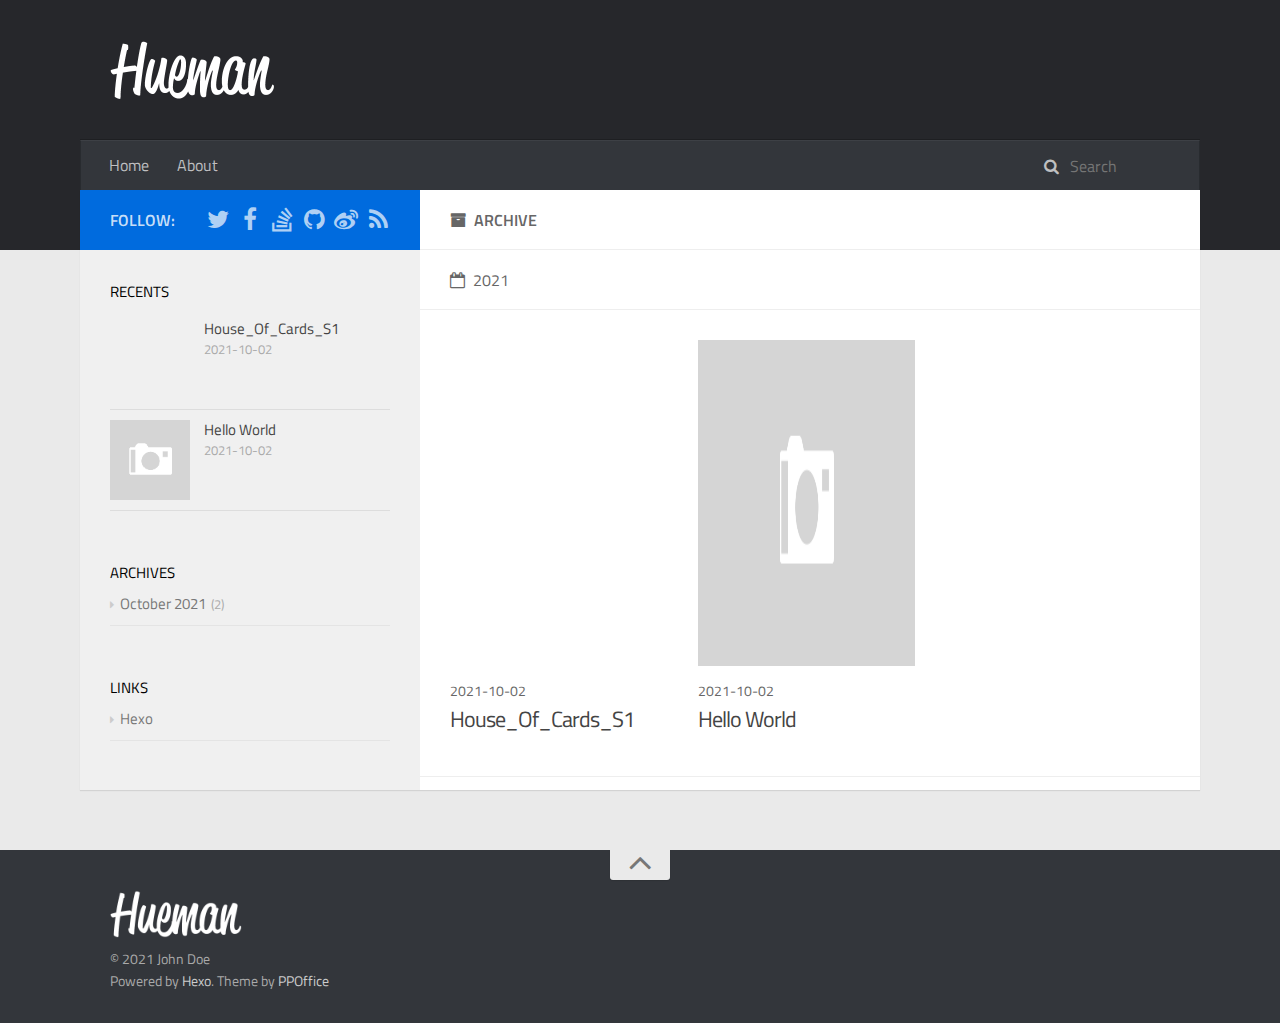
==== archives/index.html @ f4300a22 "Site updated: 2021-10-02 17:39:17" ====
<!DOCTYPE html>
<html>
<head>
    <meta charset="utf-8" />

    

    
    <title>Archive | Hexo</title>
    
    <meta name="viewport" content="width=device-width, initial-scale=1, maximum-scale=1">
    
    <meta property="og:type" content="website">
<meta property="og:title" content="Hexo">
<meta property="og:url" content="http://example.com/archives/index.html">
<meta property="og:site_name" content="Hexo">
<meta property="og:locale" content="en_US">
<meta property="article:author" content="John Doe">
<meta name="twitter:card" content="summary">
    

    
        <link rel="alternate" href="/" title="Hexo" type="application/atom+xml" />
    

    

    
<link rel="stylesheet" href="/libs/font-awesome/css/font-awesome.min.css">

    
<link rel="stylesheet" href="/libs/titillium-web/styles.css">

    
<link rel="stylesheet" href="/libs/source-code-pro/styles.css">


    
<link rel="stylesheet" href="/css/style.css">


    
<script src="/libs/jquery/3.5.0/jquery.min.js"></script>

    
    
        
<link rel="stylesheet" href="/libs/lightgallery/css/lightgallery.min.css">

    
    
        
<link rel="stylesheet" href="/libs/justified-gallery/justifiedGallery.min.css">

    
    
    
    


<meta name="generator" content="Hexo 5.4.0"></head>

<body>
    <div id="wrap">
        <header id="header">
    <div id="header-outer" class="outer">
        <div class="container">
            <div class="container-inner">
                <div id="header-title">
                    <h1 class="logo-wrap">
                        <a href="/" class="logo"></a>
                    </h1>
                    
                </div>
                <div id="header-inner" class="nav-container">
                    <a id="main-nav-toggle" class="nav-icon fa fa-bars"></a>
                    <div class="nav-container-inner">
                        <ul id="main-nav">
                            
                                <li class="main-nav-list-item" >
                                    <a class="main-nav-list-link" href="/">Home</a>
                                </li>
                            
                                    
                                
                                <li class="main-nav-list-item" >
                                    <a class="main-nav-list-link" href="/about/index.html">About</a>
                                </li>
                            
                        </ul>
                        <nav id="sub-nav">
                            <div id="search-form-wrap">

    <form class="search-form">
        <input type="text" class="ins-search-input search-form-input" placeholder="Search" />
        <button type="submit" class="search-form-submit"></button>
    </form>
    <div class="ins-search">
    <div class="ins-search-mask"></div>
    <div class="ins-search-container">
        <div class="ins-input-wrapper">
            <input type="text" class="ins-search-input" placeholder="Type something..." />
            <span class="ins-close ins-selectable"><i class="fa fa-times-circle"></i></span>
        </div>
        <div class="ins-section-wrapper">
            <div class="ins-section-container"></div>
        </div>
    </div>
</div>
<script>
(function (window) {
    var INSIGHT_CONFIG = {
        TRANSLATION: {
            POSTS: 'Posts',
            PAGES: 'Pages',
            CATEGORIES: 'Categories',
            TAGS: 'Tags',
            UNTITLED: '(Untitled)',
        },
        ROOT_URL: '/',
        CONTENT_URL: '/content.json',
    };
    window.INSIGHT_CONFIG = INSIGHT_CONFIG;
})(window);
</script>

<script src="/js/insight.js"></script>


</div>
                        </nav>
                    </div>
                </div>
            </div>
        </div>
    </div>
</header>

        <div class="container">
            <div class="main-body container-inner">
                <div class="main-body-inner">
                    <section id="main">
                        <div class="main-body-header">
    <h1 class="header">
    
    <i class="icon fa fa-archive"></i>Archive
    </h1>
</div>

                        <div class="main-body-content">
                            

    
    
        
        
        <section class="archives-wrap">
            <div class="archive-year-wrap">
                <a href="/archives/2021" class="archive-year"><i class="icon fa fa-calendar-o"></i>2021</a>
            </div>
            <div class="archives">
    
    
    
        <div class="article-row">
    
        <article class="article article-summary">
    <div class="article-summary-inner">
        
        <a href="/2021/10/02/House-Of-Cards-S1/" class="thumbnail">
    
    
        <span style="background-image:url(/.com//10/02/House-Of-Cards-S1/cover.jpg)" alt="House_Of_Cards_S1" class="thumbnail-image"></span>
    
    
        
<span class="comment-counter">
    <i class="fa fa-comments-o"></i>
    
        <span class="disqus-comment-count" data-disqus-identifier="" data-disqus-url="http://example.com/2021/10/02/House-Of-Cards-S1/">0</span>
    
</span>


    
</a>

        
        <div class="article-meta">
            <div class="category">
            
            </div>
            <div class="date"><time datetime="2021-10-02T09:18:54.000Z" itemprop="datePublished">2021-10-02</time></div>
        </div>
        
    
        <h1 class="article-title" itemprop="name">
        <a href="/2021/10/02/House-Of-Cards-S1/">House_Of_Cards_S1</a>
        </h1>
    

        <p class="article-excerpt">
            纸牌屋 第一季

中文名：纸牌屋 第一季英文名：House of Cards Season 1年份：2013国家：美国
豆瓣链接：纸牌屋 第一季 House of Cards Season 1
详细信息导演: 大卫·芬奇 / 詹姆斯·弗雷 / 卡尔·弗兰克林 / 乔·舒马赫 / 艾伦·考特勒 / 查尔斯·麦克道格编剧: 鲍尔·威利蒙 / 基斯·哈夫 / 里克·克利夫兰 / 莎拉·特丽姆 / 萨姆·
        </p>
    </div>
</article>
    

    
    
    
    
        <article class="article article-summary">
    <div class="article-summary-inner">
        
        <a href="/2021/10/02/hello-world/" class="thumbnail">
    
    
        <span class="thumbnail-image thumbnail-none"></span>
    
    
        
<span class="comment-counter">
    <i class="fa fa-comments-o"></i>
    
        <span class="disqus-comment-count" data-disqus-identifier="" data-disqus-url="http://example.com/2021/10/02/hello-world/">0</span>
    
</span>


    
</a>

        
        <div class="article-meta">
            <div class="category">
            
            </div>
            <div class="date"><time datetime="2021-10-02T08:11:51.813Z" itemprop="datePublished">2021-10-02</time></div>
        </div>
        
    
        <h1 class="article-title" itemprop="name">
        <a href="/2021/10/02/hello-world/">Hello World</a>
        </h1>
    

        <p class="article-excerpt">
            Welcome to Hexo! This is your very first post. Check documentation for more info. If you get any problems when using Hexo, you can find the answer in troubleshooting or you can ask me on GitHub.
Quick
        </p>
    </div>
</article>
    
        </div>
    


    </div></section>



                        </div>
                    </section>
                    <aside id="sidebar">
    <a class="sidebar-toggle" title="Expand Sidebar"><i class="toggle icon"></i></a>
    <div class="sidebar-top">
        <p>follow:</p>
        <ul class="social-links">
            
                
                <li>
                    <a class="social-tooltip" title="twitter" href="/" target="_blank" rel="noopener">
                        <i class="icon fa fa-twitter"></i>
                    </a>
                </li>
                
            
                
                <li>
                    <a class="social-tooltip" title="facebook" href="/" target="_blank" rel="noopener">
                        <i class="icon fa fa-facebook"></i>
                    </a>
                </li>
                
            
                
                <li>
                    <a class="social-tooltip" title="stack-overflow" href="/" target="_blank" rel="noopener">
                        <i class="icon fa fa-stack-overflow"></i>
                    </a>
                </li>
                
            
                
                <li>
                    <a class="social-tooltip" title="github" href="https://github.com/ppoffice/hexo-theme-hueman" target="_blank" rel="noopener">
                        <i class="icon fa fa-github"></i>
                    </a>
                </li>
                
            
                
                <li>
                    <a class="social-tooltip" title="weibo" href="/" target="_blank" rel="noopener">
                        <i class="icon fa fa-weibo"></i>
                    </a>
                </li>
                
            
                
                <li>
                    <a class="social-tooltip" title="rss" href="/" target="_blank" rel="noopener">
                        <i class="icon fa fa-rss"></i>
                    </a>
                </li>
                
            
        </ul>
    </div>
    
    <div class="widgets-container">
        
            
                

            
                
    <div class="widget-wrap">
        <h3 class="widget-title">recents</h3>
        <div class="widget">
            <ul id="recent-post" class="">
                
                    <li>
                        
                        <div class="item-thumbnail">
                            <a href="/2021/10/02/House-Of-Cards-S1/" class="thumbnail">
    
    
        <span style="background-image:url(/.com//10/02/House-Of-Cards-S1/cover.jpg)" alt="House_Of_Cards_S1" class="thumbnail-image"></span>
    
    
</a>

                        </div>
                        
                        <div class="item-inner">
                            <p class="item-category"></p>
                            <p class="item-title"><a href="/2021/10/02/House-Of-Cards-S1/" class="title">House_Of_Cards_S1</a></p>
                            <p class="item-date"><time datetime="2021-10-02T09:18:54.000Z" itemprop="datePublished">2021-10-02</time></p>
                        </div>
                    </li>
                
                    <li>
                        
                        <div class="item-thumbnail">
                            <a href="/2021/10/02/hello-world/" class="thumbnail">
    
    
        <span class="thumbnail-image thumbnail-none"></span>
    
    
</a>

                        </div>
                        
                        <div class="item-inner">
                            <p class="item-category"></p>
                            <p class="item-title"><a href="/2021/10/02/hello-world/" class="title">Hello World</a></p>
                            <p class="item-date"><time datetime="2021-10-02T08:11:51.813Z" itemprop="datePublished">2021-10-02</time></p>
                        </div>
                    </li>
                
            </ul>
        </div>
    </div>

            
                

            
                
    <div class="widget-wrap widget-list">
        <h3 class="widget-title">archives</h3>
        <div class="widget">
            <ul class="archive-list"><li class="archive-list-item"><a class="archive-list-link" href="/archives/2021/10/">October 2021</a><span class="archive-list-count">2</span></li></ul>
        </div>
    </div>


            
                

            
                

            
                
    <div class="widget-wrap widget-list">
        <h3 class="widget-title">links</h3>
        <div class="widget">
            <ul>
                
                    <li>
                        <a target="_blank" rel="noopener" href="http://hexo.io">Hexo</a>
                    </li>
                
            </ul>
        </div>
    </div>


            
        
    </div>
</aside>

                </div>
            </div>
        </div>
        <footer id="footer">
    <div class="container">
        <div class="container-inner">
            <a id="back-to-top" href="javascript:;"><i class="icon fa fa-angle-up"></i></a>
            <div class="credit">
                <h1 class="logo-wrap">
                    <a href="/" class="logo"></a>
                </h1>
                <p>&copy; 2021 John Doe</p>
                
                <p>Powered by <a href="https://hexo.io/" target="_blank">Hexo</a>. Theme by <a href="https://github.com/ppoffice" target="_blank">PPOffice</a></p>
                
            </div>
            <div class="footer-plugins">
              
    


            </div>
        </div>
    </div>
</footer>

    </div>
    
    
    <script>
    var disqus_shortname = 'hexo-theme-hueman';
    
    
    (function() {
    var dsq = document.createElement('script');
    dsq.type = 'text/javascript';
    dsq.async = true;
    dsq.src = '//' + disqus_shortname + '.disqus.com/count.js';
    (document.getElementsByTagName('head')[0] || document.getElementsByTagName('body')[0]).appendChild(dsq);
    })();
    </script>





    
        
<script src="/libs/lightgallery/js/lightgallery.min.js"></script>

        
<script src="/libs/lightgallery/js/lg-thumbnail.min.js"></script>

        
<script src="/libs/lightgallery/js/lg-pager.min.js"></script>

        
<script src="/libs/lightgallery/js/lg-autoplay.min.js"></script>

        
<script src="/libs/lightgallery/js/lg-fullscreen.min.js"></script>

        
<script src="/libs/lightgallery/js/lg-zoom.min.js"></script>

        
<script src="/libs/lightgallery/js/lg-hash.min.js"></script>

        
<script src="/libs/lightgallery/js/lg-share.min.js"></script>

        
<script src="/libs/lightgallery/js/lg-video.min.js"></script>

    
    
        
<script src="/libs/justified-gallery/jquery.justifiedGallery.min.js"></script>

    
    

    
    
    



<!-- Custom Scripts -->

<script src="/js/main.js"></script>


</body>
</html>
---- libs/titillium-web/styles.css ----
/* latin-ext */
@font-face {
  font-family: 'Titillium Web';
  font-style: normal;
  font-weight: 300;
  src: local('Titillium WebLight'), local('TitilliumWeb-Light'), url(fonts/anMUvcNT0H1YN4FII8wpr9INifKjd1RJ3NxxEi9Cy2w.woff2) format('woff2');
  unicode-range: U+0100-024F, U+1E00-1EFF, U+20A0-20AB, U+20AD-20CF, U+2C60-2C7F, U+A720-A7FF;
}
/* latin */
@font-face {
  font-family: 'Titillium Web';
  font-style: normal;
  font-weight: 300;
  src: local('Titillium WebLight'), local('TitilliumWeb-Light'), url(fonts/anMUvcNT0H1YN4FII8wpr4-67659ICLY8bMrYhtePPA.woff2) format('woff2');
  unicode-range: U+0000-00FF, U+0131, U+0152-0153, U+02C6, U+02DA, U+02DC, U+2000-206F, U+2074, U+20AC, U+2212, U+2215, U+E0FF, U+EFFD, U+F000;
}
/* latin-ext */
@font-face {
  font-family: 'Titillium Web';
  font-style: normal;
  font-weight: 400;
  src: local('Titillium Web'), local('TitilliumWeb-Regular'), url(fonts/7XUFZ5tgS-tD6QamInJTcSo_WB_cotcEMUw1LsIE8mM.woff2) format('woff2');
  unicode-range: U+0100-024F, U+1E00-1EFF, U+20A0-20AB, U+20AD-20CF, U+2C60-2C7F, U+A720-A7FF;
}
/* latin */
@font-face {
  font-family: 'Titillium Web';
  font-style: normal;
  font-weight: 400;
  src: local('Titillium Web'), local('TitilliumWeb-Regular'), url(fonts/7XUFZ5tgS-tD6QamInJTcZSnX671uNZIV63UdXh3Mg0.woff2) format('woff2');
  unicode-range: U+0000-00FF, U+0131, U+0152-0153, U+02C6, U+02DA, U+02DC, U+2000-206F, U+2074, U+20AC, U+2212, U+2215, U+E0FF, U+EFFD, U+F000;
}
/* latin-ext */
@font-face {
  font-family: 'Titillium Web';
  font-style: normal;
  font-weight: 600;
  src: local('Titillium WebSemiBold'), local('TitilliumWeb-SemiBold'), url(fonts/anMUvcNT0H1YN4FII8wpr_SNRT0fZ5CX-AqRkMYgJJo.woff2) format('woff2');
  unicode-range: U+0100-024F, U+1E00-1EFF, U+20A0-20AB, U+20AD-20CF, U+2C60-2C7F, U+A720-A7FF;
}
/* latin */
@font-face {
  font-family: 'Titillium Web';
  font-style: normal;
  font-weight: 600;
  src: local('Titillium WebSemiBold'), local('TitilliumWeb-SemiBold'), url(fonts/anMUvcNT0H1YN4FII8wpr46gJz9aNFrmnwBdd69aqzY.woff2) format('woff2');
  unicode-range: U+0000-00FF, U+0131, U+0152-0153, U+02C6, U+02DA, U+02DC, U+2000-206F, U+2074, U+20AC, U+2212, U+2215, U+E0FF, U+EFFD, U+F000;
}
---- libs/source-code-pro/styles.css ----
/* latin-ext */
@font-face {
  font-family: 'Source Code Pro';
  font-style: normal;
  font-weight: 400;
  src: local('Source Code Pro'), local('SourceCodePro-Regular'), url(fonts/mrl8jkM18OlOQN8JLgasDy2Q8seG17bfDXYR_jUsrzg.woff2) format('woff2');
  unicode-range: U+0100-024F, U+1E00-1EFF, U+20A0-20AB, U+20AD-20CF, U+2C60-2C7F, U+A720-A7FF;
}
/* latin */
@font-face {
  font-family: 'Source Code Pro';
  font-style: normal;
  font-weight: 400;
  src: local('Source Code Pro'), local('SourceCodePro-Regular'), url(fonts/mrl8jkM18OlOQN8JLgasD9V_2ngZ8dMf8fLgjYEouxg.woff2) format('woff2');
  unicode-range: U+0000-00FF, U+0131, U+0152-0153, U+02C6, U+02DA, U+02DC, U+2000-206F, U+2074, U+20AC, U+2212, U+2215, U+E0FF, U+EFFD, U+F000;
}
---- css/style.css ----
#main .main-body-header em,
#main .main-body-header a,
.article-meta,
.archive-year {
  text-transform: uppercase;
  color: #666;
  line-height: 1em;
  text-shadow: 0 1px #fff;
}
#main .main-body-header em,
#main .main-body-header a,
.article-meta,
.archive-year,
#main .main-body-header em a,
#main .main-body-header a a,
.article-meta a,
.archive-year a {
  text-decoration: none;
}
.widget h1,
.article-entry h1 {
  font-size: 2em;
}
.widget h2,
.article-entry h2 {
  font-size: 1.5em;
}
.widget h3,
.article-entry h3 {
  font-size: 1.3em;
}
.widget h4,
.article-entry h4 {
  font-size: 1.2em;
}
.widget h5,
.article-entry h5 {
  font-size: 1em;
}
.widget h6,
.article-entry h6 {
  font-size: 1em;
  color: #aaa;
}
.widget hr,
.article-entry hr {
  border: 1px dashed #ddd;
}
.widget strong,
.article-entry strong {
  font-weight: bold;
}
.widget em,
.article-entry em,
.widget cite,
.article-entry cite {
  font-style: italic;
}
.widget sup,
.article-entry sup,
.widget sub,
.article-entry sub {
  font-size: 0.75em;
  line-height: 0;
  position: relative;
  vertical-align: baseline;
}
.widget sup,
.article-entry sup {
  top: -0.5em;
}
.widget sub,
.article-entry sub {
  bottom: -0.2em;
}
.widget small,
.article-entry small {
  font-size: 0.85em;
}
.widget acronym,
.article-entry acronym,
.widget abbr,
.article-entry abbr {
  border-bottom: 1px dotted;
}
.widget ul,
.article-entry ul,
.widget ol,
.article-entry ol,
.widget dl,
.article-entry dl {
  line-height: 1.6em;
}
.widget ul ul,
.article-entry ul ul,
.widget ol ul,
.article-entry ol ul,
.widget ul ol,
.article-entry ul ol,
.widget ol ol,
.article-entry ol ol {
  margin-top: 0;
  margin-bottom: 0;
  margin-left: 20px;
}
.widget ul,
.article-entry ul {
  list-style: disc;
  list-style-position: inside;
}
.widget ol,
.article-entry ol {
  list-style: decimal;
  list-style-position: inside;
}
.widget dt,
.article-entry dt {
  font-weight: bold;
  list-style-position: inside;
}
html,
body,
div,
span,
applet,
object,
iframe,
h1,
h2,
h3,
h4,
h5,
h6,
p,
blockquote,
pre,
a,
abbr,
acronym,
address,
big,
cite,
code,
del,
dfn,
em,
img,
ins,
kbd,
q,
s,
samp,
small,
strike,
strong,
sub,
sup,
tt,
var,
dl,
dt,
dd,
ol,
ul,
li,
fieldset,
form,
label,
legend,
table,
caption,
tbody,
tfoot,
thead,
tr,
th,
td {
  margin: 0;
  padding: 0;
  border: 0;
  outline: 0;
  font-weight: inherit;
  font-style: inherit;
  font-family: inherit;
  font-size: 100%;
  vertical-align: baseline;
}
body {
  line-height: 1;
  color: #000;
  background: #fff;
}
ol,
ul {
  list-style: none;
}
table {
  border-collapse: separate;
  border-spacing: 0;
  vertical-align: middle;
}
caption,
th,
td {
  text-align: left;
  font-weight: normal;
  vertical-align: middle;
}
a img {
  border: none;
}
input,
button {
  margin: 0;
  padding: 0;
}
input::-moz-focus-inner,
button::-moz-focus-inner {
  border: 0;
  padding: 0;
}
html,
body,
#container {
  height: 100%;
}
::selection {
  color: #fff;
  background: #006bde;
}
body {
  background: #eaeaea;
  font: 14px "Titillium Web", "Helvetica Neue", Helvetica, Arial, "Microsoft Yahei", sans-serif;
  -webkit-text-size-adjust: 100%;
}
code {
  margin: 0 2px;
  color: #e96900;
  padding: 3px 5px;
  font-size: 0.8em;
  border-radius: 2px;
  font-family: "Source Code Pro", Consolas, Monaco, Menlo, Consolas, monospace;
  background-color: #f8f8f8;
}
.container {
  position: relative;
  padding: 0 20px;
}
.container-inner {
  max-width: 1120px;
  min-width: 320px;
  width: 100%;
  margin: 0 auto;
}
.container-inner:before,
.container-inner:after {
  content: "";
  display: table;
}
.container-inner:after {
  clear: both;
}
.left,
.alignleft {
  float: left;
}
.right,
.alignright {
  float: right;
}
.clear {
  clear: both;
}
.logo {
  display: block;
  padding: 10px 0;
  width: 165px;
  height: 60px;
  background-image: url("images/logo-header.png");
  background-position: 0px 10px;
  background-repeat: no-repeat;
  -webkit-background-size: 165px 60px;
  -moz-background-size: 165px 60px;
  background-size: 165px 60px;
}
.main-body {
  margin-top: -60px;
  background-color: #fff;
}
.main-body-inner {
  position: relative;
  -webkit-box-sizing: border-box;
  -moz-box-sizing: border-box;
  box-sizing: border-box;
  -webkit-box-shadow: rgba(0,0,0,0.098) 0px 1px 1px 0px;
  box-shadow: rgba(0,0,0,0.098) 0px 1px 1px 0px;
  padding-left: 340px;
  background: url("images/s-left.png") repeat-y left 0;
}
.main-body-inner:before,
.main-body-inner:after {
  content: "";
  display: table;
}
.main-body-inner:after {
  clear: both;
}
#main {
  float: right;
  width: 100%;
  -webkit-box-sizing: border-box;
  -moz-box-sizing: border-box;
  box-sizing: border-box;
  min-height: 600px;
}
#main .main-body-header {
  background: #fff;
  position: relative;
  padding: 18px 30px 17px;
  border-bottom: 1px solid #eee;
  color: #666;
  font-size: 16px;
  font-weight: 600;
  text-transform: uppercase;
  line-height: 24px;
}
#main .main-body-header .page-title-link,
#main .main-body-header i {
  margin-right: 8px;
}
#main .main-body-header i {
  font-weight: 400;
}
#main .main-body-header em,
#main .main-body-header a {
  color: #aaa;
}
#main .main-body-content:before,
#main .main-body-content:after {
  content: "";
  display: table;
}
#main .main-body-content:after {
  clear: both;
}
#header {
  background: #26272b;
  padding-bottom: 60px;
  position: relative;
}
#header-outer {
  height: 100%;
  position: relative;
}
#header-inner {
  position: relative;
}
#header-title {
  text-align: center;
  padding: 30px 30px;
}
#header-title:before,
#header-title:after {
  content: "";
  display: table;
}
#header-title:after {
  clear: both;
}
#header-title .logo-wrap,
#header-title .subtitle-wrap {
  float: left;
}
#header-title .subtitle-wrap {
  padding: 10px 0px 0px;
  margin-left: 20px;
}
#header-title .subtitle {
  font-size: 16px;
  font-style: italic;
  line-height: 70px;
  color: rgba(255,255,255,0.7);
  text-shadow: 0 1px rgba(0,0,0,0.2);
}
.nav-container .nav-icon,
.nav-container .nav-container-inner #main-nav .main-nav-list-item .main-nav-list-link {
  float: left;
  color: rgba(255,255,255,0.7);
  text-decoration: none;
  text-shadow: 0 1px rgba(0,0,0,0.2);
  display: block;
  padding: 20px 15px;
  -webkit-transition: 0.2s ease-in;
  -moz-transition: 0.2s ease-in;
  -ms-transition: 0.2s ease-in;
  transition: 0.2s ease-in;
}
.nav-container .nav-icon:hover,
.nav-container .nav-container-inner #main-nav .main-nav-list-item .main-nav-list-link:hover {
  color: #fff;
  background: rgba(0,0,0,0.1);
}
.nav-container {
  padding: 0 15px;
  background: #33363b;
  z-index: 1;
  -webkit-box-shadow: inset 0 1px 0 rgba(255,255,255,0.05), 0 -1px 0 rgba(0,0,0,0.2), inset 1px 0 0 rgba(0,0,0,0.2), inset -1px 0 0 rgba(0,0,0,0.2);
  box-shadow: inset 0 1px 0 rgba(255,255,255,0.05), 0 -1px 0 rgba(0,0,0,0.2), inset 1px 0 0 rgba(0,0,0,0.2), inset -1px 0 0 rgba(0,0,0,0.2);
}
.nav-container:before,
.nav-container:after {
  content: "";
  display: table;
}
.nav-container:after {
  clear: both;
}
.nav-container .nav-icon {
  line-height: 20px;
  padding: 15px 14px;
  text-align: center;
  font-size: 14px;
  position: relative;
  cursor: pointer;
}
.nav-container #main-nav-toggle {
  display: none;
  width: 100%;
  text-align: right;
  -webkit-box-sizing: border-box;
  -moz-box-sizing: border-box;
  box-sizing: border-box;
  border-bottom: 1px solid rgba(255,255,255,0.06);
}
.nav-container #main-nav-toggle:before {
  content: "\f0c9";
}
.nav-container .nav-container-inner:before,
.nav-container .nav-container-inner:after {
  content: "";
  display: table;
}
.nav-container .nav-container-inner:after {
  clear: both;
}
.nav-container .nav-container-inner #main-nav {
  float: left;
}
.nav-container .nav-container-inner #main-nav .main-nav-list {
  float: left;
}
.nav-container .nav-container-inner #main-nav .main-nav-list-item {
  position: relative;
  float: left;
}
.nav-container .nav-container-inner #main-nav .main-nav-list-item.top-level-menu > a:after {
  content: "\f0d7" !important;
  float: none;
  margin-left: 6px;
  font-size: 14px;
  line-height: 1.2em;
  opacity: 0.5;
  font-family: FontAwesome;
  display: inline-block;
}
.nav-container .nav-container-inner #main-nav .main-nav-list-item.top-level-menu:hover > a {
  color: #fff;
  background: rgba(0,0,0,0.1);
}
.nav-container .nav-container-inner #main-nav .main-nav-list-item .main-nav-list-link {
  line-height: 20px;
  padding: 15px 14px;
  font-size: 16px;
}
.nav-container .nav-container-inner #main-nav .main-nav-list-item .main-nav-list-link.current {
  color: #fff;
}
.nav-container .nav-container-inner #main-nav .main-nav-list-item .main-nav-list-child {
  top: 100%;
  display: none;
  padding: 10px 0;
  overflow: hidden;
  position: absolute;
  width: 180px;
  background: #33363b url("images/opacity-10.png") repeat;
}
.nav-container .nav-container-inner #main-nav .main-nav-list-item .main-nav-list-child li {
  -webkit-box-shadow: 0 1px 0 rgba(255,255,255,0.06);
  box-shadow: 0 1px 0 rgba(255,255,255,0.06);
}
.nav-container .nav-container-inner #main-nav .main-nav-list-item .main-nav-list-child li:last-child {
  -webkit-box-shadow: none;
  box-shadow: none;
}
.nav-container .nav-container-inner #main-nav .main-nav-list-item .main-nav-list-child li,
.nav-container .nav-container-inner #main-nav .main-nav-list-item .main-nav-list-child li a {
  width: 100%;
  display: block;
  -webkit-box-sizing: border-box;
  -moz-box-sizing: border-box;
  box-sizing: border-box;
}
.nav-container .nav-container-inner #sub-nav {
  float: right;
}
.search-form {
  padding: 14px 15px 16px;
  height: 50px;
  overflow: hidden;
  -webkit-box-sizing: border-box;
  -moz-box-sizing: border-box;
  box-sizing: border-box;
}
.search-form:before {
  content: "\f002";
  margin-right: 8px;
  color: rgba(255,255,255,0.7);
  font: normal normal normal 16px/1 FontAwesome;
}
.search-form-input,
.search-form-input.ins-search-input,
.search-form-input.st-ui-search-input,
.search-form-input.st-default-search-input {
  -webkit-appearance: textarea;
  padding: 0;
  width: 100px;
  height: auto !important;
  border: none !important;
  outline: none !important;
  background: none !important;
  line-height: 1.6em;
  -webkit-transition: 0.2s ease-in;
  -moz-transition: 0.2s ease-in;
  -ms-transition: 0.2s ease-in;
  transition: 0.2s ease-in;
  font: 16px "Titillium Web", "Helvetica Neue", Helvetica, Arial, "Microsoft Yahei", sans-serif;
  color: rgba(255,255,255,0.7);
}
.search-form-input:focus,
.search-form-input.ins-search-input:focus,
.search-form-input.st-ui-search-input:focus,
.search-form-input.st-default-search-input:focus {
  width: 200px;
}
.search-form-input::-webkit-search-results-decoration,
.search-form-input.ins-search-input::-webkit-search-results-decoration,
.search-form-input.st-ui-search-input::-webkit-search-results-decoration,
.search-form-input.st-default-search-input::-webkit-search-results-decoration,
.search-form-input::-webkit-search-cancel-button,
.search-form-input.ins-search-input::-webkit-search-cancel-button,
.search-form-input.st-ui-search-input::-webkit-search-cancel-button,
.search-form-input.st-default-search-input::-webkit-search-cancel-button {
  -webkit-appearance: none;
}
.search-form-submit {
  display: none;
}
#sidebar {
  float: left;
  margin-left: -340px;
  width: 340px;
}
#sidebar .sidebar-toggle {
  display: none;
}
#sidebar .sidebar-top {
  background: #006bde;
  padding: 15px 30px;
}
#sidebar .sidebar-top:before,
#sidebar .sidebar-top:after {
  content: "";
  display: table;
}
#sidebar .sidebar-top:after {
  clear: both;
}
#sidebar .sidebar-top .sidebar-top-inner:before,
#sidebar .sidebar-top .sidebar-top-inner:after {
  content: "";
  display: table;
}
#sidebar .sidebar-top .sidebar-top-inner:after {
  clear: both;
}
#sidebar .sidebar-top p {
  float: left;
  color: rgba(255,255,255,0.8);
  font-size: 16px;
  font-weight: 600;
  text-transform: uppercase;
  line-height: 24px;
  padding: 3px 0;
}
#sidebar .sidebar-top .social-links {
  float: right;
  position: relative;
  padding-top: 2px;
}
#sidebar .sidebar-top .social-links li {
  float: left;
  margin-left: 8px;
}
#sidebar .sidebar-top .social-links li a:hover i:before {
  color: #fff;
}
#sidebar .sidebar-top .social-links .social-tooltip {
  position: relative;
}
#sidebar .sidebar-top .social-links .social-tooltip:hover:after {
  top: -41px;
  background: #fff;
  font-size: 14px;
  color: #666;
  content: attr(title);
  display: block;
  right: 0;
  padding: 5px 15px;
  position: absolute;
  white-space: nowrap;
  border-radius: 3px;
  -webkit-box-shadow: 0 0 2px rgba(0,0,0,0.2);
  box-shadow: 0 0 2px rgba(0,0,0,0.2);
  text-transform: uppercase;
  z-index: 1;
}
#sidebar .sidebar-top .social-links .social-tooltip:hover:before {
  top: -10px;
  right: 8px;
  border: solid;
  border-color: #fff transparent;
  border-width: 5px 5px 0 5px;
  content: "";
  display: block;
  position: absolute;
  z-index: 2;
}
#sidebar .sidebar-top i {
  color: rgba(255,255,255,0.7);
  font-size: 24px;
  width: 24px;
}
#article-nav {
  position: relative;
}
#article-nav:before,
#article-nav:after {
  content: "";
  display: table;
}
#article-nav:after {
  clear: both;
}
.article-nav-link-wrap {
  position: relative;
  margin-top: 0;
  display: block;
  color: #aaa;
  padding: 16px 40px 24px;
  border-bottom: 1px solid #ddd;
  -webkit-transition: 0.2s ease-in;
  -moz-transition: 0.2s ease-in;
  -ms-transition: 0.2s ease-in;
  transition: 0.2s ease-in;
  text-align: center;
  text-decoration: none;
}
.article-nav-link-wrap .icon {
  position: absolute;
  color: #ccc;
  font-size: 18px;
  top: 50%;
  width: 1em;
  margin-top: -10px;
}
.article-nav-link-wrap #icon-chevron-left {
  left: 10px;
}
.article-nav-link-wrap #icon-chevron-right {
  right: 10px;
}
.article-nav-link-wrap:hover {
  background: rgba(0,0,0,0.02);
}
.article-nav-link-wrap:hover .icon {
  color: #006bde;
}
.article-nav-caption {
  display: block;
  font-size: 12px;
  color: #aaa;
  letter-spacing: 0.5px;
  line-height: 24px;
  font-weight: normal;
  text-transform: uppercase;
}
.article-nav-title {
  font-size: 15px;
  color: #666;
}
.widget-wrap {
  padding: 30px 30px 20px;
}
.widget-title {
  font-size: 15px;
  font-weight: 400;
  text-transform: uppercase;
  margin-bottom: 6px;
}
.widget {
  line-height: 1.6em;
  word-wrap: break-word;
  font-size: 0.9em;
  color: #777;
  border-radius: 3px;
}
.widget a {
  text-decoration: none;
  color: #777;
}
.widget a:hover {
  color: #444;
}
.widget ul ul,
.widget ol ul,
.widget dl ul,
.widget ul ol,
.widget ol ol,
.widget dl ol,
.widget ul dl,
.widget ol dl,
.widget dl dl {
  margin-left: 15px;
  list-style: disc;
}
.widget ul,
.widget ol {
  list-style: none;
  margin: 0;
}
.widget ul ul,
.widget ol ul,
.widget ul ol,
.widget ol ol {
  margin: 0 20px;
}
.widget ul ul,
.widget ol ul {
  list-style: disc;
}
.widget ul ol,
.widget ol ol {
  list-style: decimal;
}
.widget-list ul,
.widget-list ol {
  list-style: none;
}
.widget-list ul li,
.widget-list ol li {
  margin: 10px 0;
  padding-bottom: 10px;
  font-size: 15px;
  border-bottom: 1px solid #e4e4e4;
}
.widget-list ul li:last-child,
.widget-list ol li:last-child {
  margin-bottom: 0px;
}
.widget-list ul li a,
.widget-list ol li a {
  color: #777;
}
.widget-list ul li a:before,
.widget-list ol li a:before {
  color: #ccc;
  content: "\f0da";
  font-size: 12px;
  margin-right: 6px;
  font-family: FontAwesome;
  -webkit-transition: 0.2s ease;
  -moz-transition: 0.2s ease;
  -ms-transition: 0.2s ease;
  transition: 0.2s ease;
}
.widget-list ul li a:hover:before,
.widget-list ol li a:hover:before {
  color: #444;
}
.widget-list ul ul,
.widget-list ol ul,
.widget-list ul ol,
.widget-list ol ol {
  list-style: none;
}
.widget-list ul ul li,
.widget-list ol ul li,
.widget-list ul ol li,
.widget-list ol ol li {
  border: none;
  padding-bottom: 0;
}
.widget-float a {
  font-size: 15px;
}
#recent-post li {
  padding: 10px 0 10px 94px;
  border-bottom: 1px solid #ddd;
}
#recent-post li:before,
#recent-post li:after {
  content: "";
  display: table;
}
#recent-post li:after {
  clear: both;
}
#recent-post.no-thumbnail li {
  padding: 10px 0px;
}
#recent-post li .item-thumbnail {
  opacity: 1;
  margin-left: -94px;
  -webkit-transition: all 0.2s ease;
  -moz-transition: all 0.2s ease;
  -ms-transition: all 0.2s ease;
  transition: all 0.2s ease;
  float: left;
}
#recent-post li .item-thumbnail .thumbnail {
  width: 80px;
  height: 80px;
  display: block;
  position: relative;
  overflow: hidden;
}
#recent-post li .item-thumbnail .thumbnail span {
  width: 100%;
  height: 100%;
  display: block;
}
#recent-post li .item-thumbnail .thumbnail .thumbnail-image {
  position: absolute;
  -webkit-background-size: cover;
  -moz-background-size: cover;
  background-size: cover;
  background-position: center;
}
#recent-post li .item-thumbnail .thumbnail .thumbnail-none {
  background-image: url("images/thumb-default-small.png");
  -webkit-background-size: 100% 100%;
  -moz-background-size: 100% 100%;
  background-size: 100% 100%;
}
#recent-post li .item-inner .item-category {
  font-size: 13px;
  text-transform: uppercase;
}
#recent-post li .item-inner .item-category a {
  color: #006bde;
}
#recent-post li .item-inner .item-category a:hover {
  color: #444;
}
#recent-post li .item-inner .item-category a,
#recent-post li .item-inner .item-category .icon {
  margin-right: 5px;
}
#recent-post li .item-inner .item-title {
  font-size: 15px;
}
#recent-post li .item-inner .item-title a {
  color: #444;
  -webkit-transition: all 0.2s ease;
  -moz-transition: all 0.2s ease;
  -ms-transition: all 0.2s ease;
  transition: all 0.2s ease;
}
#recent-post li .item-inner .item-date {
  color: #aaa;
  font-size: 13px;
  text-transform: uppercase;
}
#recent-post li:hover .item-thumbnail {
  opacity: 0.8;
}
#recent-post li:hover .item-title a {
  color: #006bde;
}
.category-list-count,
.tag-list-count,
.archive-list-count {
  padding-left: 5px;
  color: #aaa;
  font-size: 0.85em;
}
.category-list-count:before,
.tag-list-count:before,
.archive-list-count:before {
  content: "(";
}
.category-list-count:after,
.tag-list-count:after,
.archive-list-count:after {
  content: ")";
}
.tagcloud a {
  margin-right: 5px;
}
.toc-article {
  margin: 0;
  padding: 0;
}
.toc-article .toc {
  padding: 0;
  margin: 10px 0 0;
}
.toc-article .toc .toc-item {
  list-style: none;
}
.article-single {
  padding: 30px 30px 20px;
}
.article-inner {
  overflow: hidden;
}
.article-row {
  width: 100%;
  float: left;
  position: relative;
  padding: 30px 0px 0px 30px;
  border-bottom: 1px solid #eee;
  -webkit-box-sizing: border-box;
  -moz-box-sizing: border-box;
  box-sizing: border-box;
}
.article-row:before,
.article-row:after {
  content: "";
  display: table;
}
.article-row:after {
  clear: both;
}
.article-summary {
  width: 33%;
  float: left;
  margin-bottom: 30px;
}
.article-summary a {
  text-decoration: none;
  color: #006bde;
}
.article-summary .article-summary-inner {
  margin-right: 30px;
}
.article-summary .article-summary-inner .thumbnail {
  height: 0;
  width: 100%;
  display: block;
  overflow: hidden;
  position: relative;
  margin-bottom: 1em;
  padding-bottom: 150%;
}
.article-summary .article-summary-inner .thumbnail .comment-counter {
  right: 0;
  top: 15px;
  color: #fff;
  font-size: 12px;
  padding: 2px 7px;
  line-height: 19px;
  position: absolute;
  display: none;
  background-color: #82b965;
}
.article-summary .article-summary-inner .thumbnail .comment-counter:before {
  top: 3px;
  left: -16px;
  content: '';
  position: absolute;
  display: inline-block;
  border: 9px solid transparent;
  border-right-color: #82b965;
}
.article-summary .article-summary-inner .thumbnail .thumbnail-image {
  display: block;
  position: absolute;
  width: 100%;
  height: 100%;
  opacity: 1;
  -webkit-background-size: cover;
  -moz-background-size: cover;
  background-size: cover;
  background-position: center;
  -webkit-transition: opacity 0.3s ease-in;
  -moz-transition: opacity 0.3s ease-in;
  -ms-transition: opacity 0.3s ease-in;
  transition: opacity 0.3s ease-in;
}
.article-summary .article-summary-inner .thumbnail .thumbnail-none {
  width: 100%;
  height: 100%;
  -webkit-background-size: 100% 100%;
  -moz-background-size: 100% 100%;
  background-size: 100% 100%;
  background-image: url("images/thumb-default.png");
}
.article-summary .article-summary-inner .article-title {
  margin-bottom: 10px;
  font-size: 22px;
  font-weight: 400;
  line-height: 1.5em;
  word-wrap: break-word;
}
.article-summary .article-summary-inner .article-title a {
  -webkit-transition: color 0.3s ease-in;
  -moz-transition: color 0.3s ease-in;
  -ms-transition: color 0.3s ease-in;
  transition: color 0.3s ease-in;
  color: #444;
}
.article-summary .article-summary-inner .article-excerpt {
  position: relative;
  color: #aaa;
  font-size: 16px;
  line-height: 1.6em;
  overflow: hidden;
  height: 6.4em;
  display: none;
}
.article-summary:hover .thumbnail .thumbnail-image {
  opacity: 0.7;
}
.article-summary:hover .article-title a {
  color: #006bde;
}
.article-category {
  float: left;
  line-height: 1em;
  color: #ccc;
  text-shadow: 0 1px #fff;
  margin-left: 8px;
}
.article-category:before {
  content: "\2022";
}
.article-title {
  text-decoration: none;
  font-size: 38px;
  letter-spacing: -1px;
  color: #555;
  line-height: 1.3em;
  -webkit-transition: color 0.2s;
  -moz-transition: color 0.2s;
  -ms-transition: color 0.2s;
  transition: color 0.2s;
  margin-bottom: 10px;
}
a.article-title:hover {
  color: #006bde;
}
.article-meta {
  line-height: 1.6em;
}
.article-meta:before,
.article-meta:after {
  content: "";
  display: table;
}
.article-meta:after {
  clear: both;
}
.article-meta > div {
  float: left;
  margin-right: 10px;
}
.article-meta > div .fa {
  margin-right: 3px;
}
.article-meta a {
  color: #555;
}
.article-meta a:hover {
  color: color-link;
}
.article-meta .category {
  text-transform: uppercase;
}
.article-meta .category a,
.article-meta .category i {
  margin-left: 0;
  margin-right: 6px;
}
.article-summary .article-meta {
  height: 1.6em;
  overflow: hidden;
}
.article-summary .article-meta a {
  color: #006bde;
}
.article-summary .article-meta > div {
  margin-right: 0;
}
.article-tag .tag-link:before {
  content: "#";
}
.article-entry {
  color: #555;
  font-size: 18px;
  font-weight: 300;
  line-height: 1.6em;
}
.article-entry:before,
.article-entry:after {
  content: "";
  display: table;
}
.article-entry:after {
  clear: both;
}
.article-entry p,
.article-entry table {
  margin: 1.6em 0;
}
.article-entry h1,
.article-entry h2,
.article-entry h3,
.article-entry h4,
.article-entry h5,
.article-entry h6 {
  font-weight: 600;
}
.article-entry h1,
.article-entry h2,
.article-entry h3,
.article-entry h4,
.article-entry h5,
.article-entry h6 {
  line-height: 1.3em;
  margin: 1.3em 0;
}
.article-entry a {
  color: #006bde;
  text-decoration: none;
}
.article-entry a:hover {
  text-decoration: underline;
}
.article-entry figcaption a {
  float: right;
}
.article-entry ul,
.article-entry ol,
.article-entry dl {
  margin-top: 1.6em;
  margin-bottom: 1.6em;
  list-style-position: outside;
  padding-left: 1.4em;
}
.article-entry ul p,
.article-entry ol p,
.article-entry dl p {
  margin: 0;
}
.article-entry img,
.article-entry video {
  max-width: 100%;
  height: auto;
  display: block;
  margin: auto;
}
.article-entry iframe {
  border: none;
}
.article-entry table {
  width: 100%;
  border-collapse: collapse;
  border-spacing: 0;
}
.article-entry th {
  font-weight: 600;
  border-bottom: 3px solid #ddd;
  padding-bottom: 0.5em;
}
.article-entry td {
  border-bottom: 1px solid #ddd;
  padding: 10px 0;
}
.article-entry blockquote {
  color: #777;
  quote: none;
  margin: 0 0 20px 0;
  position: relative;
  font-style: italic;
  padding-left: 50px;
}
.article-entry blockquote:before {
  top: 0;
  left: 0;
  color: #ccc;
  font-size: 32px;
  content: "\f10d";
  position: absolute;
  text-align: center;
  font-style: normal;
  font-family: 'FontAwesome';
}
.article-entry blockquote footer {
  font-size: 14px;
  margin: 1.6em 0;
  font-family: "Titillium Web", "Helvetica Neue", Helvetica, Arial, "Microsoft Yahei", sans-serif;
}
.article-entry blockquote footer cite:before {
  content: "—";
  padding: 0 0.5em;
}
.article-entry .pullquote {
  text-align: left;
  width: 45%;
  margin: 0;
}
.article-entry .pullquote.left {
  margin-left: 0.5em;
  margin-right: 1em;
}
.article-entry .pullquote.right {
  margin-right: 0.5em;
  margin-left: 1em;
}
.article-entry .caption {
  color: #aaa;
  display: block;
  font-size: 0.9em;
  margin-top: 0.5em;
  position: relative;
  text-align: center;
}
.article-entry .video-container {
  position: relative;
  padding-top: 56.25%;
  height: 0;
  overflow: hidden;
}
.article-entry .video-container iframe,
.article-entry .video-container object,
.article-entry .video-container embed {
  position: absolute;
  top: 0;
  left: 0;
  width: 100%;
  height: 100%;
  margin-top: 0;
}
.article-more-link a {
  display: inline-block;
  line-height: 1em;
  padding: 6px 15px;
  border-radius: 15px;
  background: #eaeaea;
  color: #aaa;
  text-shadow: 0 1px #fff;
  text-decoration: none;
}
.article-more-link a:hover {
  background: #006bde;
  color: #fff;
  text-decoration: none;
  text-shadow: 0 1px #0056b2;
}
.article-footer {
  font-size: 14px;
  line-height: 1.6em;
  border-top: 1px solid #ddd;
  padding-top: 1.6em;
}
.article-footer:before,
.article-footer:after {
  content: "";
  display: table;
}
.article-footer:after {
  clear: both;
}
.article-footer a {
  color: #aaa;
  text-decoration: none;
}
.article-footer a:hover {
  color: #555;
}
.article-comment-link i,
.article-share-link i {
  padding-right: 8px;
}
.article-comment-link {
  float: right;
}
.article-share-link {
  cursor: pointer;
  float: right;
  margin-left: 20px;
}
.article-share-box {
  position: absolute;
  display: none;
  background: #fff;
  -webkit-box-shadow: 1px 2px 10px rgba(0,0,0,0.2);
  box-shadow: 1px 2px 10px rgba(0,0,0,0.2);
  border-radius: 3px;
  margin-left: -145px;
  overflow: hidden;
  z-index: 1;
}
.article-share-box.on {
  display: block;
}
.article-share-input {
  width: 100%;
  background: none;
  -webkit-box-sizing: border-box;
  -moz-box-sizing: border-box;
  box-sizing: border-box;
  font: 14px "Titillium Web", "Helvetica Neue", Helvetica, Arial, "Microsoft Yahei", sans-serif;
  padding: 0 15px;
  color: #555;
  outline: none;
  border: 1px solid #ddd;
  border-radius: 3px 3px 0 0;
  height: 36px;
  line-height: 36px;
}
.article-share-links {
  background: #eaeaea;
}
.article-share-links:before,
.article-share-links:after {
  content: "";
  display: table;
}
.article-share-links:after {
  clear: both;
}
.article-share-twitter,
.article-share-facebook,
.article-share-pinterest,
.article-share-google {
  width: 50px;
  height: 36px;
  display: block;
  float: left;
  position: relative;
  color: #999;
  text-align: center;
  line-height: 36px;
  text-decoration: none;
}
.article-share-twitter:before,
.article-share-facebook:before,
.article-share-pinterest:before,
.article-share-google:before {
  font-size: 20px;
  font-family: FontAwesome;
}
.article-share-twitter:hover,
.article-share-facebook:hover,
.article-share-pinterest:hover,
.article-share-google:hover {
  color: #fff;
}
.article-share-twitter:before {
  content: "\f099";
}
.article-share-twitter:hover {
  background: #00aced;
  text-shadow: 0 1px #008abe;
}
.article-share-facebook:before {
  content: "\f09a";
}
.article-share-facebook:hover {
  background: #3b5998;
  text-shadow: 0 1px #2f477a;
}
.article-share-pinterest:before {
  content: "\f0d2";
}
.article-share-pinterest:hover {
  background: #cb2027;
  text-shadow: 0 1px #a21a1f;
}
.article-share-google:before {
  content: "\f0d5";
}
.article-share-google:hover {
  background: #dd4b39;
  text-shadow: 0 1px #be3221;
}
.article-gallery {
  background: #000;
  position: relative;
}
.article-gallery-photos {
  position: relative;
  overflow: hidden;
}
.article-gallery-img {
  display: none;
  max-width: 100%;
}
.article-gallery-img:first-child {
  display: block;
}
.article-gallery-img.loaded {
  position: absolute;
  display: block;
}
.article-gallery-img img {
  display: block;
  max-width: 100%;
  margin: 0 auto;
}
.article-gallery {
  overflow: hidden;
  background: #000;
  position: relative;
  text-align: center;
  margin: 1.6em 0;
}
.article-gallery .gallery-item {
  display: none;
  max-width: 100%;
}
.article-gallery .gallery-item:before,
.article-gallery .gallery-item:after {
  top: 50%;
  width: 40px;
  height: 36px;
  font-size: 36px;
  line-height: 36px;
  margin-top: -18px;
  position: absolute;
  font-family: FontAwesome;
  color: rgba(255,255,255,0.5);
}
.article-gallery .gallery-item:hover:before,
.article-gallery .gallery-item:hover:after {
  color: rgba(255,255,255,0.8);
}
.article-gallery .gallery-item:before {
  left: 0;
  content: "\f104";
}
.article-gallery .gallery-item:after {
  right: 0;
  content: "\f105";
}
.article-gallery .gallery-item:first-child {
  display: block;
}
.article-gallery .gallery-item img {
  display: block;
  max-width: 100%;
  margin: 0 auto;
}
.article.rtl .article-title,
.article.rtl .article-excerpt,
.article.rtl .article-entry p {
  direction: rtl;
}
.article.rtl .article-meta > div {
  float: right;
  margin-left: 10px;
  margin-right: 0;
}
.article.rtl .article-meta .category a,
.article.rtl .article-meta .category i {
  margin-right: 0;
  margin-left: 6px;
}
.article.rtl .article-meta .category a:first-child,
.article.rtl .article-meta .category i:first-child {
  margin-left: 0;
}
.lg-outer .lg-thumb-item {
  border-radius: 0 !important;
}
#comments {
  padding: 30px 30px 20px;
}
#comments a {
  color: #006bde;
}
.archives-wrap {
  margin: block-margin 0;
}
.archives:before,
.archives:after {
  content: "";
  display: table;
}
.archives:after {
  clear: both;
}
.archive-year-wrap {
  padding: 18px 30px 17px;
  font-size: 16px;
  color: #666;
  border-bottom: 1px solid #eee;
}
.archive-year i {
  margin-right: 8px;
}
.archives {
  -webkit-column-gap: 10px;
  -moz-column-gap: 10px;
  column-gap: 10px;
}
@media mq-tablet {
  .archives {
    -webkit-column-count: 2;
    -moz-column-count: 2;
    column-count: 2;
  }
}
@media mq-normal {
  .archives {
    -webkit-column-count: 3;
    -moz-column-count: 3;
    column-count: 3;
  }
}
.archive-article-inner {
  padding: 10px;
  margin-bottom: 15px;
}
.archive-article-title {
  text-decoration: none;
  font-weight: bold;
  color: #555;
  -webkit-transition: color 0.2s;
  -moz-transition: color 0.2s;
  -ms-transition: color 0.2s;
  transition: color 0.2s;
  line-height: 1.6em;
}
.archive-article-title:hover {
  color: #006bde;
}
.archive-article-footer {
  margin-top: 1em;
}
.archive-article-date {
  color: #aaa;
  text-decoration: none;
  font-size: 0.85em;
  line-height: 1em;
  margin-bottom: 0.5em;
  display: block;
}
#page-nav {
  float: left;
  width: 100%;
  display: block;
  margin: 30px 0px 45px 0px;
  text-align: center;
  color: #aaa;
}
#page-nav:before,
#page-nav:after {
  content: "";
  display: table;
}
#page-nav:after {
  clear: both;
}
#page-nav .pages {
  display: block;
  font-size: 17px;
  font-weight: 300;
  margin-bottom: 1em !important;
  border: none !important;
}
#page-nav .pages:before {
  content: "\f15c";
  font-family: FontAwesome;
  margin-right: 6px;
}
#page-nav .page-number,
#page-nav .extend {
  color: #006bde;
  position: relative;
  overflow: hidden;
  font-size: 16px;
  padding: 7px 8px;
  display: inline;
  margin: 0 2px;
  text-decoration: none;
  border-bottom: 3px solid #ddd;
  border-top: 1px solid #f1f1f1;
  font-weight: 600;
  -webkit-transition: 0.2s ease-in;
  -moz-transition: 0.2s ease-in;
  -ms-transition: 0.2s ease-in;
  transition: 0.2s ease-in;
}
#page-nav .page-number:hover,
#page-nav .extend:hover,
#page-nav .page-number:active,
#page-nav .extend:active,
#page-nav .page-number.current,
#page-nav .extend.current {
  color: #444;
  border-bottom: 3px solid #006bde;
  border-top: 1px solid #f1f1f1;
}
#page-nav .space {
  color: #ddd;
}
#footer {
  background: #33363b;
  margin-top: 60px;
  color: #aaa;
  line-height: 1.6em;
}
#footer a {
  color: #ccc;
  text-decoration: none;
}
#footer a:hover {
  color: #fff;
}
#footer .credit {
  padding: 30px 30px 0px 30px;
}
#footer .footer-plugins {
  padding: 0px 30px 30px 30px;
}
#footer #back-to-top {
  background: #eaeaea;
  color: #777;
  overflow: hidden;
  text-align: center;
  width: 60px;
  height: 30px;
  display: block;
  margin: 0 auto -30px;
  border-radius: 0 0 3px 3px;
  -webkit-box-shadow: 0 1px 1px rgba(0,0,0,0.1);
  box-shadow: 0 1px 1px rgba(0,0,0,0.1);
}
#footer #back-to-top:hover {
  color: #444;
}
#footer #back-to-top i {
  font-size: 38px;
  line-height: 22px;
}
#footer .logo {
  width: 132px;
  height: 48px;
  -webkit-background-size: 132px 48px;
  -moz-background-size: 132px 48px;
  background-size: 132px 48px;
}
i.icon {
  display: inline-block;
  font-style: normal;
  text-align: center;
}
i.icon:before {
  -webkit-transition: 0.2s ease-in;
  -moz-transition: 0.2s ease-in;
  -ms-transition: 0.2s ease-in;
  transition: 0.2s ease-in;
}
.ins-search {
  display: none;
}
.ins-search.show {
  display: block;
}
.ins-selectable {
  cursor: pointer;
}
.ins-search-mask,
.ins-search-container {
  position: fixed;
}
.ins-search-mask {
  top: 0;
  left: 0;
  width: 100%;
  height: 100%;
  z-index: 100;
  background: rgba(0,0,0,0.5);
}
.ins-input-wrapper {
  position: relative;
}
.ins-search-input {
  width: 100%;
  border: none;
  outline: none;
  font-size: 16px;
  -webkit-box-shadow: none;
  box-shadow: none;
  font-weight: 200;
  border-radius: 0;
  background: #fff;
  line-height: 20px;
  -webkit-box-sizing: border-box;
  -moz-box-sizing: border-box;
  box-sizing: border-box;
  padding: 12px 28px 12px 20px;
  border-bottom: 1px solid #e2e2e2;
  font-family: "Microsoft Yahei Light", "Microsoft Yahei", Helvetica, Arial, sans-serif;
}
.ins-close {
  top: 50%;
  right: 6px;
  width: 20px;
  height: 20px;
  font-size: 16px;
  margin-top: -11px;
  position: absolute;
  text-align: center;
  display: inline-block;
}
.ins-close:hover {
  color: #006bde;
}
.ins-search-container {
  left: 50%;
  top: 100px;
  z-index: 101;
  bottom: 100px;
  -webkit-box-sizing: border-box;
  -moz-box-sizing: border-box;
  box-sizing: border-box;
  width: 540px;
  margin-left: -270px;
}
@media screen and (max-width: 559px), screen and (max-height: 479px) {
  .ins-search-container {
    top: 0;
    left: 0;
    margin: 0;
    width: 100%;
    height: 100%;
    background: #f7f7f7;
  }
}
.ins-section-wrapper {
  left: 0;
  right: 0;
  top: 45px;
  bottom: 0;
  overflow-y: auto;
  position: absolute;
}
.ins-section-container {
  position: relative;
  background: #f7f7f7;
}
.ins-section {
  font-size: 14px;
  line-height: 16px;
}
.ins-section .ins-section-header,
.ins-section .ins-search-item {
  padding: 8px 15px;
}
.ins-section .ins-section-header {
  color: #9a9a9a;
  border-bottom: 1px solid #e2e2e2;
}
.ins-section .ins-slug {
  margin-left: 5px;
  color: #9a9a9a;
}
.ins-section .ins-slug:before {
  content: '(';
}
.ins-section .ins-slug:after {
  content: ')';
}
.ins-section .ins-search-item header,
.ins-section .ins-search-item .ins-search-preview {
  overflow: hidden;
  white-space: nowrap;
  text-overflow: ellipsis;
}
.ins-section .ins-search-item header .fa {
  margin-right: 8px;
}
.ins-section .ins-search-item .ins-search-preview {
  height: 15px;
  font-size: 12px;
  color: #9a9a9a;
  margin: 5px 0 0 20px;
}
.ins-section .ins-search-item:hover,
.ins-section .ins-search-item.active {
  color: #fff;
  background: #006bde;
}
.ins-section .ins-search-item:hover .ins-slug,
.ins-section .ins-search-item.active .ins-slug,
.ins-section .ins-search-item:hover .ins-search-preview,
.ins-section .ins-search-item.active .ins-search-preview {
  color: #fff;
}
.highlight {
  margin: 0px;
  display: block;
  overflow-x: auto;
  padding: 15px 20px;
  font-size: 14px;
  font-family: "Source Code Pro", Consolas, Monaco, Menlo, Consolas, monospace;
  line-height: 22.400000000000002px;
}
.highlight table {
  margin: 0;
  width: auto;
}
.highlight table td {
  border: none;
}
.highlight table td.code {
  padding-right: 20px;
}
.highlight .gutter pre {
  color: #666;
  text-align: right;
  padding-right: 20px;
}
.article-entry .highlight {
  margin: 1.6em 0;
}
.article-entry .highlight .line {
  height: 1.6em;
}
.highlight {
  color: #a9b7c6;
  background: #282b2e;
}
.highlight .code .number,
.highlight .code .literal,
.highlight .code .symbol,
.highlight .code .bullet {
  color: #6897bb;
}
.highlight .code .keyword,
.highlight .code .selector-tag,
.highlight .code .deletion {
  color: #cc7832;
}
.highlight .code .variable,
.highlight .code .template-variable,
.highlight .code .link {
  color: #629755;
}
.highlight .code .comment,
.highlight .code .quote {
  color: #808080;
}
.highlight .code .meta {
  color: #bbb529;
}
.highlight .code .string,
.highlight .code .attribute,
.highlight .code .addition {
  color: #6a8759;
}
.highlight .code .section,
.highlight .code .title,
.highlight .code .type {
  color: #ffc66d;
}
.highlight .code .name,
.highlight .code .selector-id,
.highlight .code .selector-class {
  color: #e8bf6a;
}
.highlight .code .emphasis {
  font-style: italic;
}
.highlight .code .strong {
  font-weight: bold;
}
@media only screen and (min-width: 960px) {
  .nav-container-inner {
    display: block !important;
  }
}
@media only screen and (min-width: 480px) and (max-width: 959px) {
  #header {
    padding-bottom: 50px;
  }
  #header .nav-container-inner {
    display: block !important;
  }
  #header .nav-container-inner #main-nav .main-nav-more > ul .main-nav-list-child {
    position: relative;
    padding: 0px;
  }
  #header .nav-container-inner .search-form-input:focus {
    width: 100px;
  }
  .main-body {
    margin-top: -50px;
  }
  .main-body-inner {
    padding-left: 50px;
    background-position: -290px 0 !important;
  }
  .main-body-inner #sidebar {
    left: 0;
    background: url("images/s-left.png") repeat-y left 0;
    margin: 0;
    height: 100%;
    position: absolute;
    overflow: hidden;
    width: 50px;
    -webkit-transition: width 0.2s ease-in 0.2s;
    -moz-transition: width 0.2s ease-in 0.2s;
    -ms-transition: width 0.2s ease-in 0.2s;
    transition: width 0.2s ease-in 0.2s;
  }
  .main-body-inner #sidebar:before,
  .main-body-inner #sidebar:after {
    content: "";
    display: table;
  }
  .main-body-inner #sidebar:after {
    clear: both;
  }
  .main-body-inner #sidebar .sidebar-toggle {
    display: block;
    padding: 6px;
    color: rgba(255,255,255,0.7);
    text-align: center;
    height: 50px;
    background: #006bde;
    -webkit-box-sizing: border-box;
    -moz-box-sizing: border-box;
    box-sizing: border-box;
  }
  .main-body-inner #sidebar .sidebar-toggle .toggle {
    line-height: 38px;
    font-size: 38px;
    width: 38px;
    font-family: fontawesome;
  }
  .main-body-inner #sidebar .sidebar-toggle .toggle:before {
    content: '\f101';
  }
  .main-body-inner #sidebar .sidebar-top {
    padding: 10px 30px;
    background: none;
    border-bottom: 1px solid #ddd;
  }
  .main-body-inner #sidebar .sidebar-top p,
  .main-body-inner #sidebar .sidebar-top a,
  .main-body-inner #sidebar .sidebar-top i {
    color: #666;
  }
  .main-body-inner #sidebar #article-nav,
  .main-body-inner #sidebar .widgets-container,
  .main-body-inner #sidebar .sidebar-top {
    opacity: 0;
    -webkit-transition: opacity 0.2s ease-in;
    -moz-transition: opacity 0.2s ease-in;
    -ms-transition: opacity 0.2s ease-in;
    transition: opacity 0.2s ease-in;
  }
  .main-body-inner #sidebar.expend {
    width: 340px;
    overflow-y: auto;
    z-index: 2;
    -webkit-transition: width 0.2s ease-in;
    -moz-transition: width 0.2s ease-in;
    -ms-transition: width 0.2s ease-in;
    transition: width 0.2s ease-in;
  }
  .main-body-inner #sidebar.expend .toggle:before {
    content: '\f100';
  }
  .main-body-inner #sidebar.expend #article-nav,
  .main-body-inner #sidebar.expend .widgets-container,
  .main-body-inner #sidebar.expend .sidebar-top {
    opacity: 1;
    -webkit-transition: opacity 0.2s ease-in 0.2s;
    -moz-transition: opacity 0.2s ease-in 0.2s;
    -ms-transition: opacity 0.2s ease-in 0.2s;
    transition: opacity 0.2s ease-in 0.2s;
  }
  .main-body-inner #sidebar.expend .sidebar-top {
    display: block;
  }
  .main-body-inner #sidebar.expend .sidebar-top .social-links .social-tooltip:after,
  .main-body-inner #sidebar.expend .sidebar-top .social-links .social-tooltip:before {
    display: none;
  }
  #main .main-body-header,
  #main .archive-year-wrap {
    padding: 12px 30px;
  }
}
@media only screen and (max-width: 479px) {
  .container {
    padding: 0px;
  }
  #header .logo-wrap {
    width: 100%;
    display: block;
    text-align: center;
  }
  #header .logo-wrap .logo {
    margin: 0 auto;
  }
  #header .subtitle-wrap {
    display: block;
    width: 100%;
    margin-left: 0px;
  }
  #header .nav-container {
    padding: 0px;
  }
  #header .nav-container #main-nav-toggle {
    float: none;
    display: block;
  }
  #header .nav-container .nav-container-inner {
    display: none;
  }
  #header .nav-container #main-nav {
    display: block;
    float: none;
  }
  #header .nav-container #main-nav .main-nav-list-item,
  #header .nav-container #main-nav .main-nav-list-link {
    display: block;
    float: none;
    -webkit-box-shadow: none;
    box-shadow: none;
    -webkit-box-sizing: border-box;
    -moz-box-sizing: border-box;
    box-sizing: border-box;
    font-size: 14px;
  }
  #header .nav-container #main-nav .main-nav-list-item:before,
  #header .nav-container #main-nav .main-nav-list-link:before,
  #header .nav-container #main-nav .main-nav-list-item:after,
  #header .nav-container #main-nav .main-nav-list-link:after {
    content: "";
    display: table;
  }
  #header .nav-container #main-nav .main-nav-list-item:after,
  #header .nav-container #main-nav .main-nav-list-link:after {
    clear: both;
  }
  #header .nav-container #main-nav .main-nav-list-item.top-level-menu > a {
    position: relative;
  }
  #header .nav-container #main-nav .main-nav-list-item.top-level-menu > a:after {
    display: none;
  }
  #header .nav-container #main-nav .main-nav-list-item.top-level-menu:hover > a {
    background: none;
    color: rgba(255,255,255,0.7);
  }
  #header .nav-container #main-nav .main-nav-list-item.top-level-menu > a:hover {
    color: #fff;
    background: rgba(0,0,0,0.1);
  }
  #header .nav-container #main-nav .main-nav-list-item .main-nav-list-child {
    display: block !important;
    position: relative;
    width: 100%;
    padding: 0px;
    background: none;
  }
  #header .nav-container #main-nav .main-nav-list-item .main-nav-list-child .main-nav-list-link {
    padding-left: 30px;
  }
  #header .nav-container #main-nav a {
    border-bottom: 1px solid rgba(255,255,255,0.06);
  }
  #header .nav-container #sub-nav {
    float: none;
  }
  #header .nav-container #sub-nav .search-form:before {
    font-size: 14px;
  }
  #header .nav-container #sub-nav .search-form-input {
    font-size: 14px;
    width: 90%;
  }
  .main-body-inner {
    padding: 0px;
    background: none;
  }
  #main {
    float: none;
  }
  #main .main-body-header,
  #main .archive-year-wrap {
    padding: 13px 15px 12px;
  }
  #main .main-body-content .article-single,
  #main .main-body-content #comments {
    padding: 15px;
  }
  #main .main-body-content #page-nav {
    padding-right: 15px;
    -webkit-box-sizing: border-box;
    -moz-box-sizing: border-box;
    box-sizing: border-box;
  }
  .article-row {
    padding: 0 0 0 15px;
    border: none;
  }
  .article-summary {
    width: 100%;
  }
  .article-summary .article-summary-inner {
    margin: 15px 15px 15px 0;
  }
  #sidebar {
    float: none;
    margin: 0px;
    width: 100%;
    background: #f0f0f0;
  }
  #sidebar .sidebar-top,
  #sidebar .widget-wrap {
    padding: 15px;
  }
  #sidebar .widgets-container {
    padding-bottom: 15px;
  }
  #footer {
    margin-top: 0px;
  }
  #footer #back-to-top {
    -webkit-box-shadow: 0 1px 1px rgba(0,0,0,0.1), inset 0 1px 0 rgba(0,0,0,0.05);
    box-shadow: 0 1px 1px rgba(0,0,0,0.1), inset 0 1px 0 rgba(0,0,0,0.05);
  }
  #footer .logo {
    margin: 0 auto;
  }
  #footer .credit {
    text-align: center;
  }
}
---- libs/lightgallery/css/lightgallery.min.css ----
.lg-sub-html,.lg-toolbar{background-color:rgba(0,0,0,.45)}#lg-counter,.lg-outer .lg-video-cont{vertical-align:middle;display:inline-block}@font-face{font-family:lg;src:url(../fonts/lg.eot?n1z373);src:url(../fonts/lg.eot?#iefixn1z373) format("embedded-opentype"),url(../fonts/lg.woff?n1z373) format("woff"),url(../fonts/lg.ttf?n1z373) format("truetype"),url(../fonts/lg.svg?n1z373#lg) format("svg");font-weight:400;font-style:normal}.lg-icon{font-family:lg;speak:none;font-style:normal;font-weight:400;font-variant:normal;text-transform:none;line-height:1;-webkit-font-smoothing:antialiased;-moz-osx-font-smoothing:grayscale}.lg-actions .lg-next,.lg-actions .lg-prev{background-color:rgba(0,0,0,.45);border-radius:2px;color:#999;cursor:pointer;display:block;font-size:22px;margin-top:-10px;padding:8px 10px 9px;position:absolute;top:50%;z-index:1080}.lg-actions .lg-next.disabled,.lg-actions .lg-prev.disabled{pointer-events:none;opacity:.5}.lg-actions .lg-next:hover,.lg-actions .lg-prev:hover{color:#FFF}.lg-actions .lg-next{right:20px}.lg-actions .lg-next:before{content:"\e095"}.lg-actions .lg-prev{left:20px}.lg-actions .lg-prev:after{content:"\e094"}@-webkit-keyframes lg-right-end{0%,100%{left:0}50%{left:-30px}}@-moz-keyframes lg-right-end{0%,100%{left:0}50%{left:-30px}}@-ms-keyframes lg-right-end{0%,100%{left:0}50%{left:-30px}}@keyframes lg-right-end{0%,100%{left:0}50%{left:-30px}}@-webkit-keyframes lg-left-end{0%,100%{left:0}50%{left:30px}}@-moz-keyframes lg-left-end{0%,100%{left:0}50%{left:30px}}@-ms-keyframes lg-left-end{0%,100%{left:0}50%{left:30px}}@keyframes lg-left-end{0%,100%{left:0}50%{left:30px}}.lg-outer.lg-right-end .lg-object{-webkit-animation:lg-right-end .3s;-o-animation:lg-right-end .3s;animation:lg-right-end .3s;position:relative}.lg-outer.lg-left-end .lg-object{-webkit-animation:lg-left-end .3s;-o-animation:lg-left-end .3s;animation:lg-left-end .3s;position:relative}.lg-toolbar{z-index:1082;left:0;position:absolute;top:0;width:100%}.lg-toolbar .lg-icon{color:#999;cursor:pointer;float:right;font-size:24px;height:47px;line-height:27px;padding:10px 0;text-align:center;width:50px;text-decoration:none!important;outline:0;-webkit-transition:color .2s linear;-o-transition:color .2s linear;transition:color .2s linear}.lg-toolbar .lg-icon:hover{color:#FFF}.lg-toolbar .lg-close:after{content:"\e070"}.lg-toolbar .lg-download:after{content:"\e0f2"}.lg-sub-html{bottom:0;color:#EEE;font-size:16px;left:0;padding:10px 40px;position:fixed;right:0;text-align:center;z-index:1080}.lg-sub-html h4{margin:0;font-size:13px;font-weight:700}.lg-sub-html p{font-size:12px;margin:5px 0 0}#lg-counter{color:#999;font-size:16px;padding-left:20px;padding-top:12px}.lg-next,.lg-prev,.lg-toolbar{opacity:1;-webkit-transition:-webkit-transform .35s cubic-bezier(0,0,.25,1) 0s,opacity .35s cubic-bezier(0,0,.25,1) 0s,color .2s linear;-moz-transition:-moz-transform .35s cubic-bezier(0,0,.25,1) 0s,opacity .35s cubic-bezier(0,0,.25,1) 0s,color .2s linear;-o-transition:-o-transform .35s cubic-bezier(0,0,.25,1) 0s,opacity .35s cubic-bezier(0,0,.25,1) 0s,color .2s linear;transition:transform .35s cubic-bezier(0,0,.25,1) 0s,opacity .35s cubic-bezier(0,0,.25,1) 0s,color .2s linear}.lg-hide-items .lg-prev{opacity:0;-webkit-transform:translate3d(-10px,0,0);transform:translate3d(-10px,0,0)}.lg-hide-items .lg-next{opacity:0;-webkit-transform:translate3d(10px,0,0);transform:translate3d(10px,0,0)}.lg-hide-items .lg-toolbar{opacity:0;-webkit-transform:translate3d(0,-10px,0);transform:translate3d(0,-10px,0)}body:not(.lg-from-hash) .lg-outer.lg-start-zoom .lg-object{-webkit-transform:scale3d(.5,.5,.5);transform:scale3d(.5,.5,.5);opacity:0;-webkit-transition:-webkit-transform 250ms cubic-bezier(0,0,.25,1) 0s,opacity 250ms cubic-bezier(0,0,.25,1)!important;-moz-transition:-moz-transform 250ms cubic-bezier(0,0,.25,1) 0s,opacity 250ms cubic-bezier(0,0,.25,1)!important;-o-transition:-o-transform 250ms cubic-bezier(0,0,.25,1) 0s,opacity 250ms cubic-bezier(0,0,.25,1)!important;transition:transform 250ms cubic-bezier(0,0,.25,1) 0s,opacity 250ms cubic-bezier(0,0,.25,1)!important;-webkit-transform-origin:50% 50%;-moz-transform-origin:50% 50%;-ms-transform-origin:50% 50%;transform-origin:50% 50%}body:not(.lg-from-hash) .lg-outer.lg-start-zoom .lg-item.lg-complete .lg-object{-webkit-transform:scale3d(1,1,1);transform:scale3d(1,1,1);opacity:1}.lg-outer .lg-thumb-outer{background-color:#0D0A0A;bottom:0;position:absolute;width:100%;z-index:1080;max-height:350px;-webkit-transform:translate3d(0,100%,0);transform:translate3d(0,100%,0);-webkit-transition:-webkit-transform .25s cubic-bezier(0,0,.25,1) 0s;-moz-transition:-moz-transform .25s cubic-bezier(0,0,.25,1) 0s;-o-transition:-o-transform .25s cubic-bezier(0,0,.25,1) 0s;transition:transform .25s cubic-bezier(0,0,.25,1) 0s}.lg-outer .lg-thumb-outer.lg-grab .lg-thumb-item{cursor:-webkit-grab;cursor:-moz-grab;cursor:-o-grab;cursor:-ms-grab;cursor:grab}.lg-outer .lg-thumb-outer.lg-grabbing .lg-thumb-item{cursor:move;cursor:-webkit-grabbing;cursor:-moz-grabbing;cursor:-o-grabbing;cursor:-ms-grabbing;cursor:grabbing}.lg-outer .lg-thumb-outer.lg-dragging .lg-thumb{-webkit-transition-duration:0s!important;transition-duration:0s!important}.lg-outer.lg-thumb-open .lg-thumb-outer{-webkit-transform:translate3d(0,0,0);transform:translate3d(0,0,0)}.lg-outer .lg-thumb{padding:10px 0;height:100%;margin-bottom:-5px}.lg-outer .lg-thumb-item{cursor:pointer;float:left;overflow:hidden;height:100%;border:2px solid #FFF;border-radius:4px;margin-bottom:5px}@media (min-width:1025px){.lg-outer .lg-thumb-item{-webkit-transition:border-color .25s ease;-o-transition:border-color .25s ease;transition:border-color .25s ease}}.lg-outer .lg-thumb-item.active,.lg-outer .lg-thumb-item:hover{border-color:#a90707}.lg-outer .lg-thumb-item img{width:100%;height:100%;object-fit:cover}.lg-outer.lg-has-thumb .lg-item{padding-bottom:120px}.lg-outer.lg-can-toggle .lg-item{padding-bottom:0}.lg-outer.lg-pull-caption-up .lg-sub-html{-webkit-transition:bottom .25s ease;-o-transition:bottom .25s ease;transition:bottom .25s ease}.lg-outer.lg-pull-caption-up.lg-thumb-open .lg-sub-html{bottom:100px}.lg-outer .lg-toggle-thumb{background-color:#0D0A0A;border-radius:2px 2px 0 0;color:#999;cursor:pointer;font-size:24px;height:39px;line-height:27px;padding:5px 0;position:absolute;right:20px;text-align:center;top:-39px;width:50px}.lg-outer .lg-toggle-thumb:hover,.lg-outer.lg-dropdown-active #lg-share{color:#FFF}.lg-outer .lg-toggle-thumb:after{content:"\e1ff"}.lg-outer .lg-video-cont{max-width:1140px;max-height:100%;width:100%;padding:0 5px}.lg-outer .lg-video{width:100%;height:0;padding-bottom:56.25%;overflow:hidden;position:relative}.lg-outer .lg-video .lg-object{display:inline-block;position:absolute;top:0;left:0;width:100%!important;height:100%!important}.lg-outer .lg-video .lg-video-play{width:84px;height:59px;position:absolute;left:50%;top:50%;margin-left:-42px;margin-top:-30px;z-index:1080;cursor:pointer}.lg-outer .lg-has-vimeo .lg-video-play{background:url(../img/vimeo-play.png) no-repeat}.lg-outer .lg-has-vimeo:hover .lg-video-play{background:url(../img/vimeo-play.png) 0 -58px no-repeat}.lg-outer .lg-has-html5 .lg-video-play{background:url(../img/video-play.png) no-repeat;height:64px;margin-left:-32px;margin-top:-32px;width:64px;opacity:.8}.lg-outer .lg-has-html5:hover .lg-video-play{opacity:1}.lg-outer .lg-has-youtube .lg-video-play{background:url(../img/youtube-play.png) no-repeat}.lg-outer .lg-has-youtube:hover .lg-video-play{background:url(../img/youtube-play.png) 0 -60px no-repeat}.lg-outer .lg-video-object{width:100%!important;height:100%!important;position:absolute;top:0;left:0}.lg-outer .lg-has-video .lg-video-object{visibility:hidden}.lg-outer .lg-has-video.lg-video-playing .lg-object,.lg-outer .lg-has-video.lg-video-playing .lg-video-play{display:none}.lg-outer .lg-has-video.lg-video-playing .lg-video-object{visibility:visible}.lg-progress-bar{background-color:#333;height:5px;left:0;position:absolute;top:0;width:100%;z-index:1083;opacity:0;-webkit-transition:opacity 80ms ease 0s;-moz-transition:opacity 80ms ease 0s;-o-transition:opacity 80ms ease 0s;transition:opacity 80ms ease 0s}.lg-progress-bar .lg-progress{background-color:#a90707;height:5px;width:0}.lg-progress-bar.lg-start .lg-progress{width:100%}.lg-show-autoplay .lg-progress-bar{opacity:1}.lg-autoplay-button:after{content:"\e01d"}.lg-show-autoplay .lg-autoplay-button:after{content:"\e01a"}.lg-outer.lg-css3.lg-zoom-dragging .lg-item.lg-complete.lg-zoomable .lg-image,.lg-outer.lg-css3.lg-zoom-dragging .lg-item.lg-complete.lg-zoomable .lg-img-wrap{-webkit-transition-duration:0s;transition-duration:0s}.lg-outer .lg-item.lg-complete.lg-zoomable .lg-img-wrap{-webkit-transition:left .3s cubic-bezier(0,0,.25,1) 0s,top .3s cubic-bezier(0,0,.25,1) 0s;-moz-transition:left .3s cubic-bezier(0,0,.25,1) 0s,top .3s cubic-bezier(0,0,.25,1) 0s;-o-transition:left .3s cubic-bezier(0,0,.25,1) 0s,top .3s cubic-bezier(0,0,.25,1) 0s;transition:left .3s cubic-bezier(0,0,.25,1) 0s,top .3s cubic-bezier(0,0,.25,1) 0s;-webkit-transform:translate3d(0,0,0);transform:translate3d(0,0,0);-webkit-backface-visibility:hidden;-moz-backface-visibility:hidden;backface-visibility:hidden}.lg-outer .lg-item.lg-complete.lg-zoomable .lg-image{-webkit-transform:scale3d(1,1,1);transform:scale3d(1,1,1);-webkit-transition:-webkit-transform .3s cubic-bezier(0,0,.25,1) 0s,opacity .15s!important;-moz-transition:-moz-transform .3s cubic-bezier(0,0,.25,1) 0s,opacity .15s!important;-o-transition:-o-transform .3s cubic-bezier(0,0,.25,1) 0s,opacity .15s!important;transition:transform .3s cubic-bezier(0,0,.25,1) 0s,opacity .15s!important;-webkit-transform-origin:0 0;-moz-transform-origin:0 0;-ms-transform-origin:0 0;transform-origin:0 0;-webkit-backface-visibility:hidden;-moz-backface-visibility:hidden;backface-visibility:hidden}#lg-zoom-in:after{content:"\e311"}#lg-actual-size{font-size:20px}#lg-actual-size:after{content:"\e033"}#lg-zoom-out{opacity:.5;pointer-events:none}#lg-zoom-out:after{content:"\e312"}.lg-zoomed #lg-zoom-out{opacity:1;pointer-events:auto}.lg-outer .lg-pager-outer{bottom:60px;left:0;position:absolute;right:0;text-align:center;z-index:1080;height:10px}.lg-outer .lg-pager-outer.lg-pager-hover .lg-pager-cont{overflow:visible}.lg-outer .lg-pager-cont{cursor:pointer;display:inline-block;overflow:hidden;position:relative;vertical-align:top;margin:0 5px}.lg-outer .lg-pager-cont:hover .lg-pager-thumb-cont{opacity:1;-webkit-transform:translate3d(0,0,0);transform:translate3d(0,0,0)}.lg-outer .lg-pager-cont.lg-pager-active .lg-pager{box-shadow:0 0 0 2px #fff inset}.lg-outer .lg-pager-thumb-cont{background-color:#fff;color:#FFF;bottom:100%;height:83px;left:0;margin-bottom:20px;margin-left:-60px;opacity:0;padding:5px;position:absolute;width:120px;border-radius:3px;-webkit-transition:opacity .15s ease 0s,-webkit-transform .15s ease 0s;-moz-transition:opacity .15s ease 0s,-moz-transform .15s ease 0s;-o-transition:opacity .15s ease 0s,-o-transform .15s ease 0s;transition:opacity .15s ease 0s,transform .15s ease 0s;-webkit-transform:translate3d(0,5px,0);transform:translate3d(0,5px,0)}.lg-outer .lg-pager-thumb-cont img{width:100%;height:100%}.lg-outer .lg-pager{background-color:rgba(255,255,255,.5);border-radius:50%;box-shadow:0 0 0 8px rgba(255,255,255,.7) inset;display:block;height:12px;-webkit-transition:box-shadow .3s ease 0s;-o-transition:box-shadow .3s ease 0s;transition:box-shadow .3s ease 0s;width:12px}.lg-outer .lg-pager:focus,.lg-outer .lg-pager:hover{box-shadow:0 0 0 8px #fff inset}.lg-outer .lg-caret{border-left:10px solid transparent;border-right:10px solid transparent;border-top:10px dashed;bottom:-10px;display:inline-block;height:0;left:50%;margin-left:-5px;position:absolute;vertical-align:middle;width:0}.lg-fullscreen:after{content:"\e20c"}.lg-fullscreen-on .lg-fullscreen:after{content:"\e20d"}.lg-outer #lg-dropdown-overlay{background-color:rgba(0,0,0,.25);bottom:0;cursor:default;left:0;position:fixed;right:0;top:0;z-index:1081;opacity:0;visibility:hidden;-webkit-transition:visibility 0s linear .18s,opacity .18s linear 0s;-o-transition:visibility 0s linear .18s,opacity .18s linear 0s;transition:visibility 0s linear .18s,opacity .18s linear 0s}.lg-outer.lg-dropdown-active #lg-dropdown-overlay,.lg-outer.lg-dropdown-active .lg-dropdown{-webkit-transition-delay:0s;transition-delay:0s;-moz-transform:translate3d(0,0,0);-o-transform:translate3d(0,0,0);-ms-transform:translate3d(0,0,0);-webkit-transform:translate3d(0,0,0);transform:translate3d(0,0,0);opacity:1;visibility:visible}.lg-outer .lg-dropdown{background-color:#fff;border-radius:2px;font-size:14px;list-style-type:none;margin:0;padding:10px 0;position:absolute;right:0;text-align:left;top:50px;opacity:0;visibility:hidden;-moz-transform:translate3d(0,5px,0);-o-transform:translate3d(0,5px,0);-ms-transform:translate3d(0,5px,0);-webkit-transform:translate3d(0,5px,0);transform:translate3d(0,5px,0);-webkit-transition:-webkit-transform .18s linear 0s,visibility 0s linear .5s,opacity .18s linear 0s;-moz-transition:-moz-transform .18s linear 0s,visibility 0s linear .5s,opacity .18s linear 0s;-o-transition:-o-transform .18s linear 0s,visibility 0s linear .5s,opacity .18s linear 0s;transition:transform .18s linear 0s,visibility 0s linear .5s,opacity .18s linear 0s}.lg-outer .lg-dropdown:after{content:"";display:block;height:0;width:0;position:absolute;border:8px solid transparent;border-bottom-color:#FFF;right:16px;top:-16px}.lg-outer .lg-dropdown>li:last-child{margin-bottom:0}.lg-outer .lg-dropdown>li:hover .lg-icon,.lg-outer .lg-dropdown>li:hover a{color:#333}.lg-outer .lg-dropdown a{color:#333;display:block;white-space:pre;padding:4px 12px;font-family:"Open Sans","Helvetica Neue",Helvetica,Arial,sans-serif;font-size:12px}.lg-outer .lg-dropdown a:hover{background-color:rgba(0,0,0,.07)}.lg-outer .lg-dropdown .lg-dropdown-text{display:inline-block;line-height:1;margin-top:-3px;vertical-align:middle}.lg-outer .lg-dropdown .lg-icon{color:#333;display:inline-block;float:none;font-size:20px;height:auto;line-height:1;margin-right:8px;padding:0;vertical-align:middle;width:auto}.lg-outer,.lg-outer .lg,.lg-outer .lg-inner{width:100%;height:100%}.lg-outer #lg-share{position:relative}.lg-outer #lg-share:after{content:"\e80d"}.lg-outer #lg-share-facebook .lg-icon{color:#3b5998}.lg-outer #lg-share-facebook .lg-icon:after{content:"\e901"}.lg-outer #lg-share-twitter .lg-icon{color:#00aced}.lg-outer #lg-share-twitter .lg-icon:after{content:"\e904"}.lg-outer #lg-share-googleplus .lg-icon{color:#dd4b39}.lg-outer #lg-share-googleplus .lg-icon:after{content:"\e902"}.lg-outer #lg-share-pinterest .lg-icon{color:#cb2027}.lg-outer #lg-share-pinterest .lg-icon:after{content:"\e903"}.group:after,.group:before{display:table;content:"";line-height:0}.group:after{clear:both}.lg-outer{position:fixed;top:0;left:0;z-index:1050;opacity:0;-webkit-transition:opacity .15s ease 0s;-o-transition:opacity .15s ease 0s;transition:opacity .15s ease 0s}.lg-outer *{-webkit-box-sizing:border-box;-moz-box-sizing:border-box;box-sizing:border-box}.lg-outer.lg-visible{opacity:1}.lg-outer.lg-css3 .lg-item.lg-current,.lg-outer.lg-css3 .lg-item.lg-next-slide,.lg-outer.lg-css3 .lg-item.lg-prev-slide{-webkit-transition-duration:inherit!important;transition-duration:inherit!important;-webkit-transition-timing-function:inherit!important;transition-timing-function:inherit!important}.lg-outer.lg-css3.lg-dragging .lg-item.lg-current,.lg-outer.lg-css3.lg-dragging .lg-item.lg-next-slide,.lg-outer.lg-css3.lg-dragging .lg-item.lg-prev-slide{-webkit-transition-duration:0s!important;transition-duration:0s!important;opacity:1}.lg-outer.lg-grab img.lg-object{cursor:-webkit-grab;cursor:-moz-grab;cursor:-o-grab;cursor:-ms-grab;cursor:grab}.lg-outer.lg-grabbing img.lg-object{cursor:move;cursor:-webkit-grabbing;cursor:-moz-grabbing;cursor:-o-grabbing;cursor:-ms-grabbing;cursor:grabbing}.lg-outer .lg{position:relative;overflow:hidden;margin-left:auto;margin-right:auto;max-width:100%;max-height:100%}.lg-outer .lg-inner{position:absolute;left:0;top:0;white-space:nowrap}.lg-outer .lg-item{background:url(../img/loading.gif) center center no-repeat;display:none!important}.lg-outer.lg-css .lg-current,.lg-outer.lg-css3 .lg-current,.lg-outer.lg-css3 .lg-next-slide,.lg-outer.lg-css3 .lg-prev-slide{display:inline-block!important}.lg-outer .lg-img-wrap,.lg-outer .lg-item{display:inline-block;text-align:center;position:absolute;width:100%;height:100%}.lg-outer .lg-img-wrap:before,.lg-outer .lg-item:before{content:"";display:inline-block;height:50%;width:1px;margin-right:-1px}.lg-outer .lg-img-wrap{position:absolute;padding:0 5px;left:0;right:0;top:0;bottom:0}.lg-outer .lg-item.lg-complete{background-image:none}.lg-outer .lg-item.lg-current{z-index:1060}.lg-outer .lg-image{display:inline-block;vertical-align:middle;max-width:100%;max-height:100%;width:auto!important;height:auto!important}.lg-outer.lg-show-after-load .lg-item .lg-object,.lg-outer.lg-show-after-load .lg-item .lg-video-play{opacity:0;-webkit-transition:opacity .15s ease 0s;-o-transition:opacity .15s ease 0s;transition:opacity .15s ease 0s}.lg-outer.lg-show-after-load .lg-item.lg-complete .lg-object,.lg-outer.lg-show-after-load .lg-item.lg-complete .lg-video-play{opacity:1}.lg-outer .lg-empty-html,.lg-outer.lg-hide-download #lg-download{display:none}.lg-backdrop{position:fixed;top:0;left:0;right:0;bottom:0;z-index:1040;background-color:#000;opacity:0;-webkit-transition:opacity .15s ease 0s;-o-transition:opacity .15s ease 0s;transition:opacity .15s ease 0s}.lg-backdrop.in{opacity:1}.lg-css3.lg-no-trans .lg-current,.lg-css3.lg-no-trans .lg-next-slide,.lg-css3.lg-no-trans .lg-prev-slide{-webkit-transition:none 0s ease 0s!important;-moz-transition:none 0s ease 0s!important;-o-transition:none 0s ease 0s!important;transition:none 0s ease 0s!important}.lg-css3.lg-use-css3 .lg-item,.lg-css3.lg-use-left .lg-item{-webkit-backface-visibility:hidden;-moz-backface-visibility:hidden;backface-visibility:hidden}.lg-css3.lg-fade .lg-item{opacity:0}.lg-css3.lg-fade .lg-item.lg-current{opacity:1}.lg-css3.lg-fade .lg-item.lg-current,.lg-css3.lg-fade .lg-item.lg-next-slide,.lg-css3.lg-fade .lg-item.lg-prev-slide{-webkit-transition:opacity .1s ease 0s;-moz-transition:opacity .1s ease 0s;-o-transition:opacity .1s ease 0s;transition:opacity .1s ease 0s}.lg-css3.lg-slide.lg-use-css3 .lg-item{opacity:0}.lg-css3.lg-slide.lg-use-css3 .lg-item.lg-prev-slide{-webkit-transform:translate3d(-100%,0,0);transform:translate3d(-100%,0,0)}.lg-css3.lg-slide.lg-use-css3 .lg-item.lg-next-slide{-webkit-transform:translate3d(100%,0,0);transform:translate3d(100%,0,0)}.lg-css3.lg-slide.lg-use-css3 .lg-item.lg-current{-webkit-transform:translate3d(0,0,0);transform:translate3d(0,0,0);opacity:1}.lg-css3.lg-slide.lg-use-css3 .lg-item.lg-current,.lg-css3.lg-slide.lg-use-css3 .lg-item.lg-next-slide,.lg-css3.lg-slide.lg-use-css3 .lg-item.lg-prev-slide{-webkit-transition:-webkit-transform 1s cubic-bezier(0,0,.25,1) 0s,opacity .1s ease 0s;-moz-transition:-moz-transform 1s cubic-bezier(0,0,.25,1) 0s,opacity .1s ease 0s;-o-transition:-o-transform 1s cubic-bezier(0,0,.25,1) 0s,opacity .1s ease 0s;transition:transform 1s cubic-bezier(0,0,.25,1) 0s,opacity .1s ease 0s}.lg-css3.lg-slide.lg-use-left .lg-item{opacity:0;position:absolute;left:0}.lg-css3.lg-slide.lg-use-left .lg-item.lg-prev-slide{left:-100%}.lg-css3.lg-slide.lg-use-left .lg-item.lg-next-slide{left:100%}.lg-css3.lg-slide.lg-use-left .lg-item.lg-current{left:0;opacity:1}.lg-css3.lg-slide.lg-use-left .lg-item.lg-current,.lg-css3.lg-slide.lg-use-left .lg-item.lg-next-slide,.lg-css3.lg-slide.lg-use-left .lg-item.lg-prev-slide{-webkit-transition:left 1s cubic-bezier(0,0,.25,1) 0s,opacity .1s ease 0s;-moz-transition:left 1s cubic-bezier(0,0,.25,1) 0s,opacity .1s ease 0s;-o-transition:left 1s cubic-bezier(0,0,.25,1) 0s,opacity .1s ease 0s;transition:left 1s cubic-bezier(0,0,.25,1) 0s,opacity .1s ease 0s}
---- libs/justified-gallery/justifiedGallery.min.css ----
/*!
 * Justified Gallery - v3.6.1
 * http://miromannino.github.io/Justified-Gallery/
 * Copyright (c) 2015 Miro Mannino
 * Licensed under the MIT license.
 */
@-webkit-keyframes justified-gallery-show-caption-animation{from{opacity:0}to{opacity:.7}}@-moz-keyframes justified-gallery-show-caption-animation{from{opacity:0}to{opacity:.7}}@-o-keyframes justified-gallery-show-caption-animation{from{opacity:0}to{opacity:.7}}@keyframes justified-gallery-show-caption-animation{from{opacity:0}to{opacity:.7}}@-webkit-keyframes justified-gallery-show-entry-animation{from{opacity:0}to{opacity:1}}@-moz-keyframes justified-gallery-show-entry-animation{from{opacity:0}to{opacity:1}}@-o-keyframes justified-gallery-show-entry-animation{from{opacity:0}to{opacity:1}}@keyframes justified-gallery-show-entry-animation{from{opacity:0}to{opacity:1}}.justified-gallery{width:100%;position:relative;overflow:hidden}.justified-gallery>a,.justified-gallery>div{position:absolute;display:inline-block;overflow:hidden;opacity:0;filter:alpha(opacity=0)}.justified-gallery>a>img,.justified-gallery>div>img,.justified-gallery>a>a>img,.justified-gallery>div>a>img{position:absolute;top:50%;left:50%;margin:0;padding:0;border:0}.justified-gallery>a>.caption,.justified-gallery>div>.caption{display:none;position:absolute;bottom:0;padding:5px;background-color:#000;left:0;right:0;margin:0;color:#fff;font-size:12px;font-weight:300;font-family:sans-serif}.justified-gallery>a>.caption.caption-visible,.justified-gallery>div>.caption.caption-visible{display:initial;opacity:.7;filter:"alpha(opacity=70)";-webkit-animation:justified-gallery-show-caption-animation 500ms 0 ease;-moz-animation:justified-gallery-show-caption-animation 500ms 0 ease;-ms-animation:justified-gallery-show-caption-animation 500ms 0 ease}.justified-gallery>.entry-visible{opacity:1;filter:alpha(opacity=100);-webkit-animation:justified-gallery-show-entry-animation 500ms 0 ease;-moz-animation:justified-gallery-show-entry-animation 500ms 0 ease;-ms-animation:justified-gallery-show-entry-animation 500ms 0 ease}.justified-gallery>.jg-filtered{display:none}.justified-gallery>.spinner{position:absolute;bottom:0;margin-left:-24px;padding:10px 0;left:50%;opacity:initial;filter:initial;overflow:initial}.justified-gallery>.spinner>span{display:inline-block;opacity:0;filter:alpha(opacity=0);width:8px;height:8px;margin:0 4px;background-color:#000;border-top-left-radius:6px;border-top-right-radius:6px;border-bottom-right-radius:6px;border-bottom-left-radius:6px}
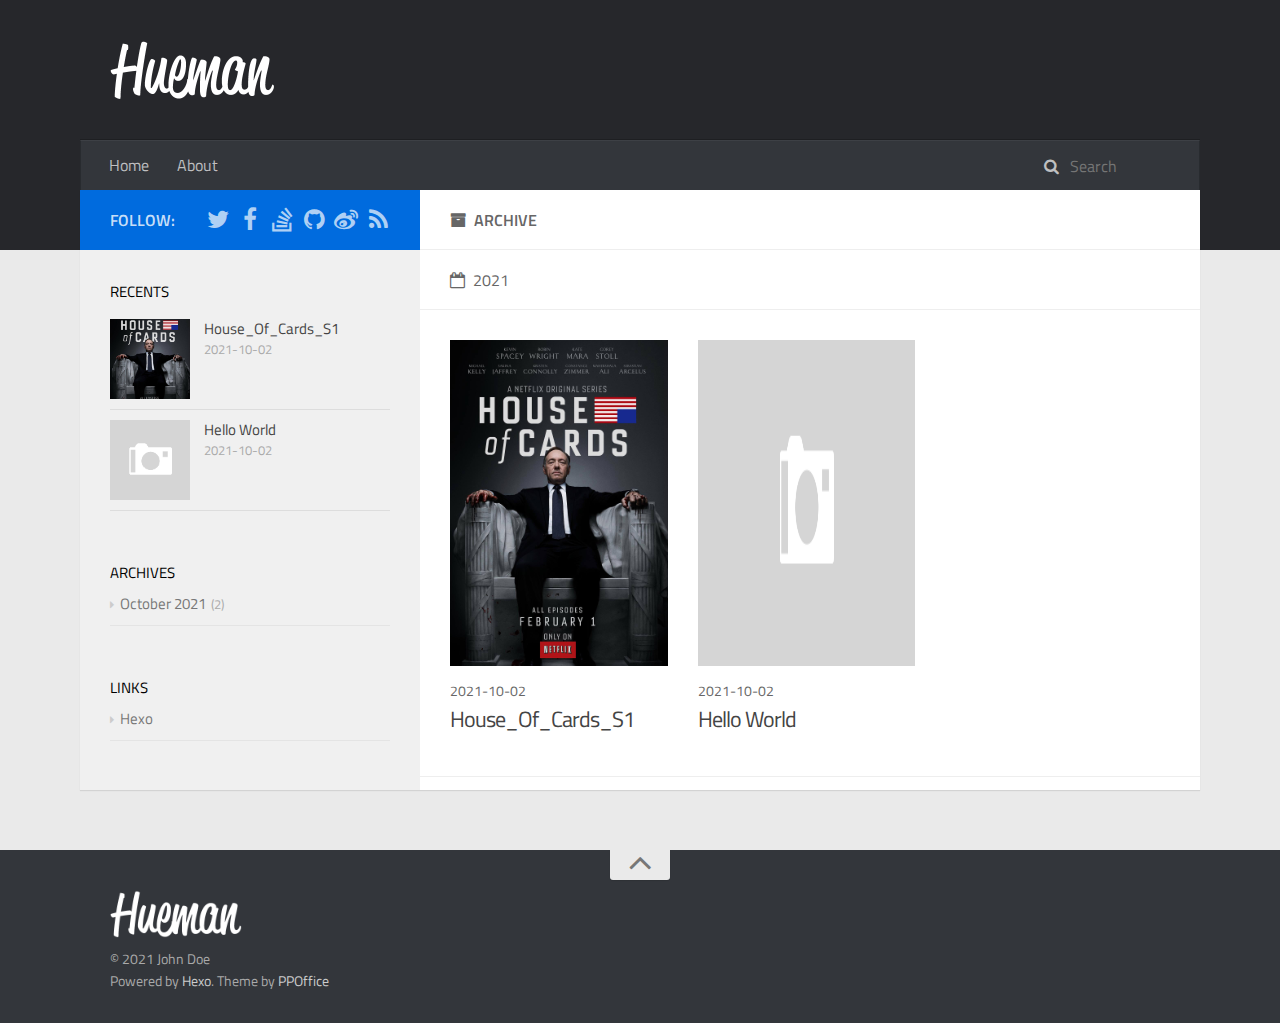
==== commit bc801aa2: "Site updated: 2021-10-02 17:52:22" ====
--- a/archives/index.html
+++ b/archives/index.html
@@ -170,7 +170,7 @@
         <a href="/2021/10/02/House-Of-Cards-S1/" class="thumbnail">
     
     
-        <span style="background-image:url(/.com//10/02/House-Of-Cards-S1/cover.jpg)" alt="House_Of_Cards_S1" class="thumbnail-image"></span>
+        <span style="background-image:url(/2021/10/02/House-Of-Cards-S1/cover.jpg)" alt="House_Of_Cards_S1" class="thumbnail-image"></span>
     
     
         
@@ -341,7 +341,7 @@
                             <a href="/2021/10/02/House-Of-Cards-S1/" class="thumbnail">
     
     
-        <span style="background-image:url(/.com//10/02/House-Of-Cards-S1/cover.jpg)" alt="House_Of_Cards_S1" class="thumbnail-image"></span>
+        <span style="background-image:url(/2021/10/02/House-Of-Cards-S1/cover.jpg)" alt="House_Of_Cards_S1" class="thumbnail-image"></span>
     
     
 </a>
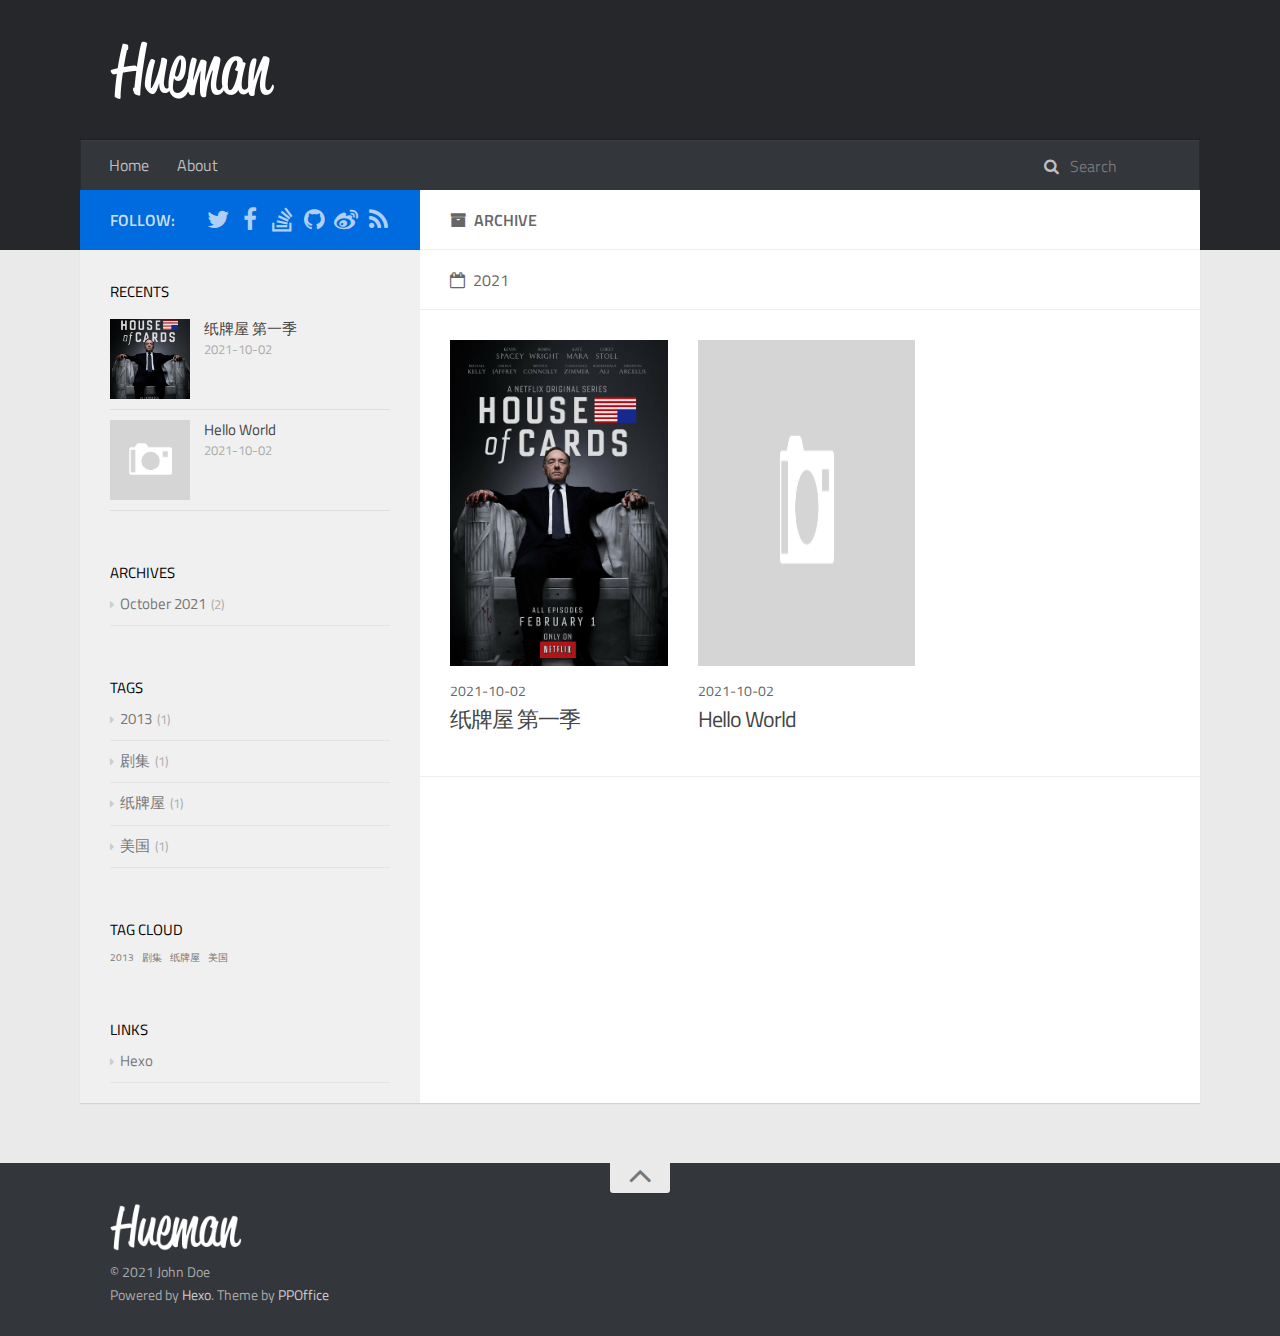
==== commit 24a9e653: "Site updated: 2021-10-02 17:55:48" ====
--- a/archives/index.html
+++ b/archives/index.html
@@ -170,7 +170,7 @@
         <a href="/2021/10/02/House-Of-Cards-S1/" class="thumbnail">
     
     
-        <span style="background-image:url(/2021/10/02/House-Of-Cards-S1/cover.jpg)" alt="House_Of_Cards_S1" class="thumbnail-image"></span>
+        <span style="background-image:url(/2021/10/02/House-Of-Cards-S1/cover.jpg)" alt="纸牌屋 第一季" class="thumbnail-image"></span>
     
     
         
@@ -195,7 +195,7 @@
         
     
         <h1 class="article-title" itemprop="name">
-        <a href="/2021/10/02/House-Of-Cards-S1/">House_Of_Cards_S1</a>
+        <a href="/2021/10/02/House-Of-Cards-S1/">纸牌屋 第一季</a>
         </h1>
     
 
@@ -341,7 +341,7 @@
                             <a href="/2021/10/02/House-Of-Cards-S1/" class="thumbnail">
     
     
-        <span style="background-image:url(/2021/10/02/House-Of-Cards-S1/cover.jpg)" alt="House_Of_Cards_S1" class="thumbnail-image"></span>
+        <span style="background-image:url(/2021/10/02/House-Of-Cards-S1/cover.jpg)" alt="纸牌屋 第一季" class="thumbnail-image"></span>
     
     
 </a>
@@ -350,7 +350,7 @@
                         
                         <div class="item-inner">
                             <p class="item-category"></p>
-                            <p class="item-title"><a href="/2021/10/02/House-Of-Cards-S1/" class="title">House_Of_Cards_S1</a></p>
+                            <p class="item-title"><a href="/2021/10/02/House-Of-Cards-S1/" class="title">纸牌屋 第一季</a></p>
                             <p class="item-date"><time datetime="2021-10-02T09:18:54.000Z" itemprop="datePublished">2021-10-02</time></p>
                         </div>
                     </li>
@@ -394,9 +394,23 @@
 
             
                 
-
-            
-                
+    <div class="widget-wrap widget-list">
+        <h3 class="widget-title">tags</h3>
+        <div class="widget">
+            <ul class="tag-list" itemprop="keywords"><li class="tag-list-item"><a class="tag-list-link" href="/tags/2013/" rel="tag">2013</a><span class="tag-list-count">1</span></li><li class="tag-list-item"><a class="tag-list-link" href="/tags/%E5%89%A7%E9%9B%86/" rel="tag">剧集</a><span class="tag-list-count">1</span></li><li class="tag-list-item"><a class="tag-list-link" href="/tags/%E7%BA%B8%E7%89%8C%E5%B1%8B/" rel="tag">纸牌屋</a><span class="tag-list-count">1</span></li><li class="tag-list-item"><a class="tag-list-link" href="/tags/%E7%BE%8E%E5%9B%BD/" rel="tag">美国</a><span class="tag-list-count">1</span></li></ul>
+        </div>
+    </div>
+
+
+            
+                
+    <div class="widget-wrap widget-float">
+        <h3 class="widget-title">tag cloud</h3>
+        <div class="widget tagcloud">
+            <a href="/tags/2013/" style="font-size: 10px;">2013</a> <a href="/tags/%E5%89%A7%E9%9B%86/" style="font-size: 10px;">剧集</a> <a href="/tags/%E7%BA%B8%E7%89%8C%E5%B1%8B/" style="font-size: 10px;">纸牌屋</a> <a href="/tags/%E7%BE%8E%E5%9B%BD/" style="font-size: 10px;">美国</a>
+        </div>
+    </div>
+
 
             
                 
